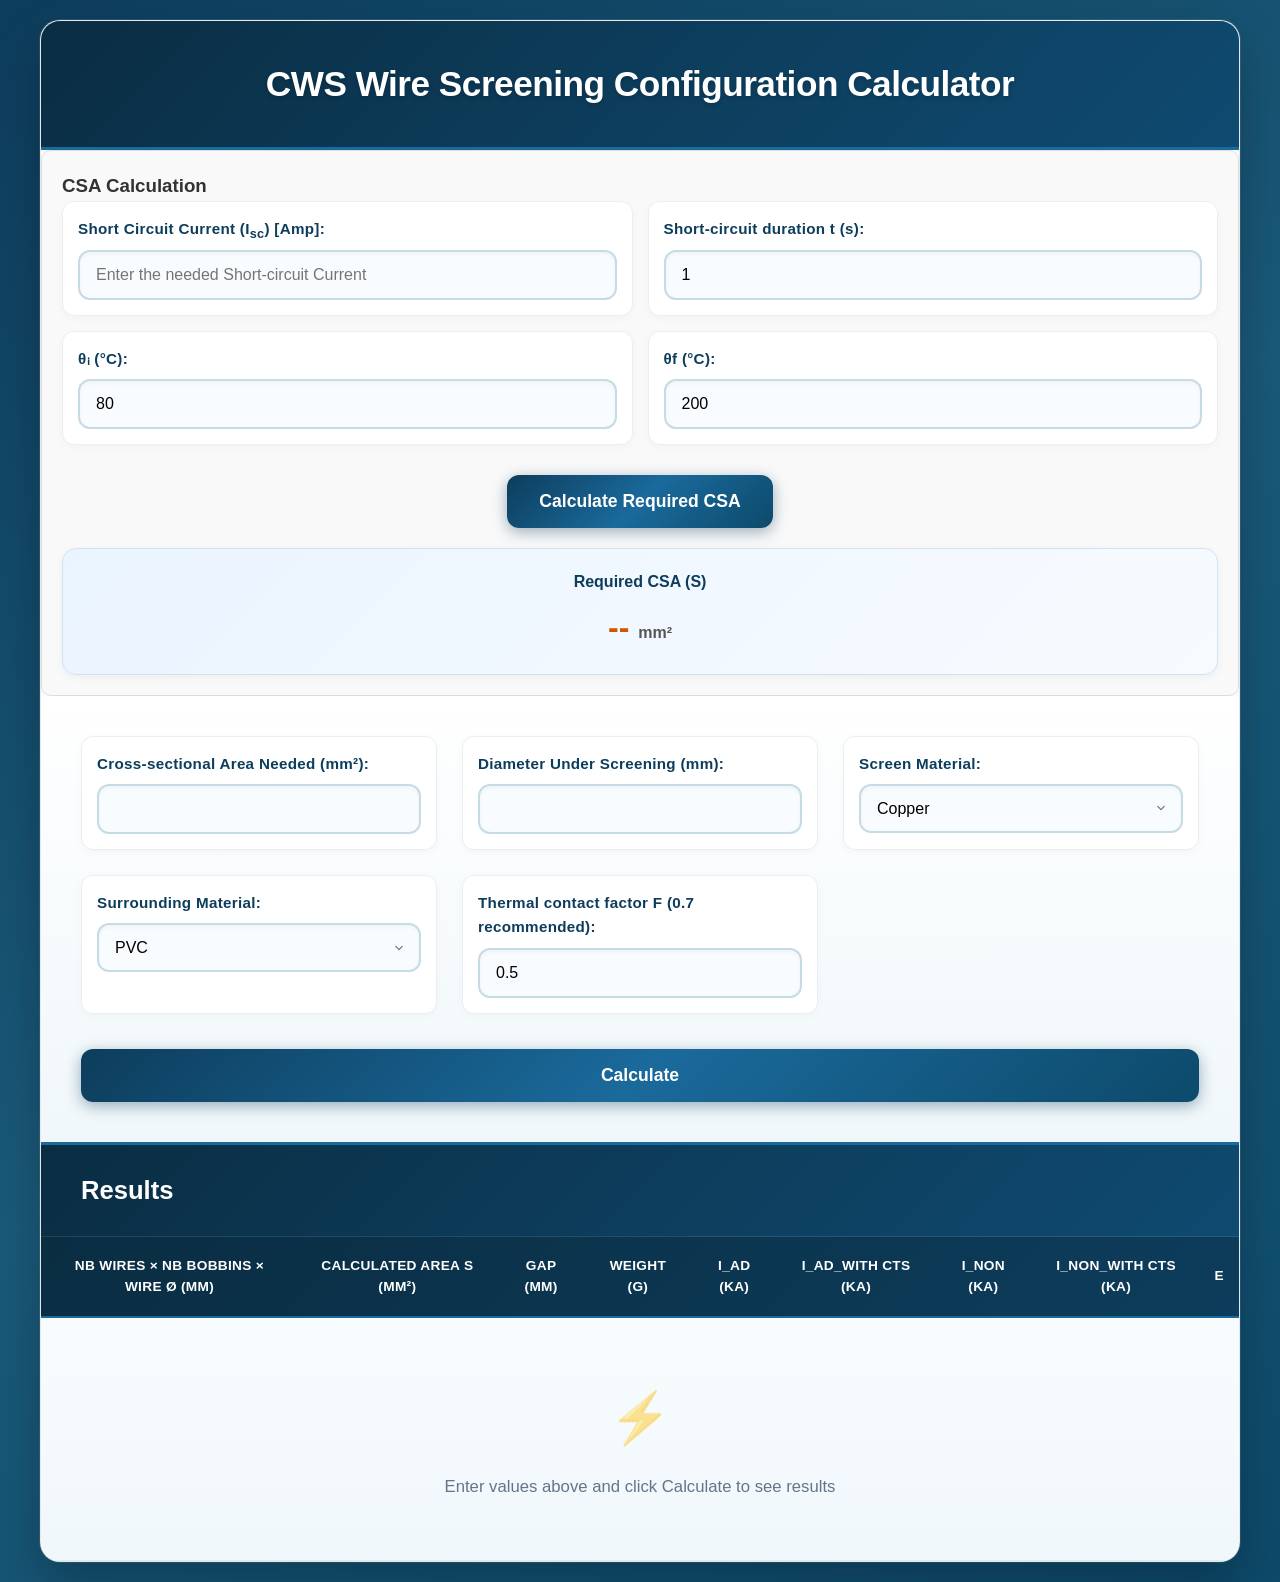
==== index.html @ 0015126b "index.html" ====
<!DOCTYPE html>
<html lang="en">
<head>
    <meta charset="UTF-8">
    <meta name="viewport" content="width=device-width, initial-scale=1.0">
    <title>CW screening</title>
    <link rel="icon" type="image/x-icon" href="B.ico">
    <style>
        * {
            margin: 0;
            padding: 0;
            box-sizing: border-box;
        }

        body {
            font-family: 'Segoe UI', Tahoma, Geneva, Verdana, sans-serif;
            background: linear-gradient(145deg, #0d3d5c 0%, #1a5a7a 50%, #0d4a6b 100%);
            min-height: 100vh;
            padding: 20px;
            color: #333;
            line-height: 1.6;
        }

        .container {
            max-width: 1200px;
            margin: 0 auto;
            background: rgba(255, 255, 255, 0.98);
            backdrop-filter: blur(10px);
            border-radius: 20px;
            box-shadow: 0 25px 50px rgba(0, 0, 0, 0.25), 0 0 0 1px rgba(255,255,255,0.1);
            overflow: hidden;
            animation: slideInUp 0.6s ease-out;
            border: 1px solid rgba(13, 61, 92, 0.1);
        }

        @keyframes slideInUp {
            from {
                opacity: 0;
                transform: translateY(30px);
            }
            to {
                opacity: 1;
                transform: translateY(0);
            }
        }

        h1 {
            background: linear-gradient(135deg, #0a2d42 0%, #0d3d5c 50%, #0f4a70 100%);
            color: white;
            text-align: center;
            padding: 35px 20px;
            font-size: 2.2em;
            font-weight: 600;
            letter-spacing: -0.5px;
            text-shadow: 0 2px 4px rgba(0, 0, 0, 0.2);
            border-bottom: 3px solid #1a6a9c;
        }

        form {
            padding: 40px;
            display: grid;
            grid-template-columns: repeat(auto-fit, minmax(300px, 1fr));
            gap: 25px;
            background: linear-gradient(180deg, #ffffff 0%, #f0f7fa 100%);
        }

        .input-group {
            display: flex;
            flex-direction: column;
            background: white;
            padding: 15px;
            border-radius: 12px;
            border: 1px solid #e8f0f5;
            transition: all 0.3s ease;
            box-shadow: 0 2px 8px rgba(0,0,0,0.03);
        }

        .input-group:hover {
            border-color: #1a6a9c;
            box-shadow: 0 4px 12px rgba(13, 61, 92, 0.1);
        }

        label {
            font-weight: 600;
            margin-bottom: 8px;
            color: #0d3d5c;
            font-size: 0.95em;
            letter-spacing: 0.3px;
            position: relative;
        }

        label::after {
            content: '';
            position: absolute;
            bottom: -2px;
            left: 0;
            width: 0;
            height: 2px;
            background: linear-gradient(90deg, #0d3d5c, #1a6a9c);
            transition: width 0.3s ease;
        }

        .input-group:focus-within label::after {
            width: 100%;
        }

        input[type="number"], select {
            padding: 14px 16px;
            border: 2px solid #c5dbe6;
            border-radius: 12px;
            font-size: 16px;
            transition: all 0.3s ease;
            background: #f8fcff;
            font-family: inherit;
            box-shadow: inset 0 2px 4px rgba(0,0,0,0.04);
        }

        input[type="number"]:focus, select:focus {
            outline: none;
            border-color: #0d3d5c;
            box-shadow: 0 0 0 3px rgba(13, 61, 92, 0.15);
            background: white;
            transform: translateY(-1px);
        }

        input[type="number"]:hover, select:hover {
            border-color: #1a6a9c;
            background: white;
        }

        select {
            cursor: pointer;
            appearance: none;
            background-image: url("data:image/svg+xml,%3csvg xmlns='http://www.w3.org/2000/svg' fill='none' viewBox='0 0 20 20'%3e%3cpath stroke='%236b7280' stroke-linecap='round' stroke-linejoin='round' stroke-width='1.5' d='M6 8l4 4 4-4'/%3e%3c/svg%3e");
            background-position: right 12px center;
            background-repeat: no-repeat;
            background-size: 16px;
            padding-right: 40px;
        }

        button {
            grid-column: 1 / -1;
            background: linear-gradient(135deg, #0d3d5c, #1a6a9c, #0d4a6b);
            color: white;
            border: none;
            padding: 16px 32px;
            border-radius: 12px;
            font-size: 1.1em;
            font-weight: 600;
            cursor: pointer;
            transition: all 0.3s ease;
            box-shadow: 0 4px 15px rgba(13, 61, 92, 0.4);
            margin-top: 10px;
            position: relative;
            overflow: hidden;
        }

        button::before {
            content: '';
            position: absolute;
            top: 0;
            left: -100%;
            width: 100%;
            height: 100%;
            background: linear-gradient(90deg, transparent, rgba(255,255,255,0.2), transparent);
            transition: 0.5s;
        }

        button:hover::before {
            left: 100%;
        }

        button:hover {
            transform: translateY(-2px) scale(1.02);
            box-shadow: 0 8px 25px rgba(13, 61, 92, 0.5);
        }

        button:active {
            transform: translateY(0) scale(1);
        }

        h2 {
            background: linear-gradient(135deg, #0a2d42, #0d3d5c, #0f4a70);
            color: white;
            padding: 25px 40px;
            font-size: 1.6em;
            font-weight: 600;
            border-top: 3px solid #1a6a9c;
            border-bottom: 1px solid rgba(255,255,255,0.1);
        }

        table {
            width: 100%;
            border-collapse: collapse;
            background: white;
            font-size: 0.95em;
        }

        thead {
            background: linear-gradient(135deg, #0a2d42 0%, #0d3d5c 100%);
        }

        th {
            padding: 18px 15px;
            text-align: left;
            font-weight: 600;
            color: white;
            border-bottom: 2px solid #1a6a9c;
            font-size: 0.9em;
            letter-spacing: 0.3px;
            text-transform: uppercase;
        }

        td {
            padding: 15px;
            border-bottom: 1px solid #e2e8f0;
            transition: all 0.2s ease;
            font-weight: 500;
            color: #2d3748;
            text-align: center;
        }

        th {
            padding: 18px 15px;
            text-align: center;
            font-weight: 600;
            color: white;
            border-bottom: 2px solid #1a6a9c;
            font-size: 0.9em;
            letter-spacing: 0.3px;
            text-transform: uppercase;
        }

        tbody tr:hover {
            background: linear-gradient(135deg, #e8f4f8 0%, #d1e8f0 100%);
            transform: scale(1.01);
            box-shadow: 0 2px 8px rgba(13, 61, 92, 0.15);
        }

        tbody tr:nth-child(even) {
            background: #f8fafc;
        }

        tbody tr:nth-child(even):hover {
            background: linear-gradient(135deg, #e8f4f8 0%, #d1e8f0 100%);
        }

        /* Responsive design */
        @media (max-width: 768px) {
            body {
                padding: 10px;
            }

            .container {
                border-radius: 15px;
            }

            h1 {
                font-size: 1.8em;
                padding: 25px 15px;
            }

            form {
                padding: 25px;
                grid-template-columns: 1fr;
                gap: 20px;
            }

            h2 {
                padding: 20px 25px;
                font-size: 1.4em;
            }

            table {
                font-size: 0.85em;
            }

            th, td {
                padding: 12px 10px;
            }

            /* Make table horizontally scrollable on mobile */
            .table-container {
                overflow-x: auto;
                margin: 0 -20px;
            }

            table {
                min-width: 700px;
            }
        }

        /* Loading animation */
        .loading {
            display: inline-block;
            width: 20px;
            height: 20px;
            border: 3px solid #f3f3f3;
            border-top: 3px solid #0d3d5c;
            border-radius: 50%;
            animation: spin 1s linear infinite;
            margin-right: 10px;
        }

        @keyframes spin {
            0% { transform: rotate(0deg); }
            100% { transform: rotate(360deg); }
        }

        /* Enhanced focus styles for accessibility */
        input:focus-visible, select:focus-visible, button:focus-visible {
            outline: 2px solid #0d3d5c;
            outline-offset: 2px;
        }

        /* Custom scrollbar */
        ::-webkit-scrollbar {
            width: 8px;
            height: 8px;
        }

        ::-webkit-scrollbar-track {
            background: #e8f4f8;
            border-radius: 10px;
        }

        ::-webkit-scrollbar-thumb {
            background: linear-gradient(135deg, #0d3d5c, #1a6a9c);
            border-radius: 10px;
        }

        ::-webkit-scrollbar-thumb:hover {
            background: linear-gradient(135deg, #0a2d42, #0f4a70);
        }

        .empty-state {
            text-align: center;
            padding: 60px 20px;
            color: #64748b;
            font-size: 1.1em;
            background: linear-gradient(180deg, #f8fcff 0%, #f0f7fa 100%);
        }

        .empty-state-icon {
            font-size: 3em;
            margin-bottom: 15px;
            opacity: 0.5;
        }

        .csa-result-box{
    margin-top:20px;
    padding:20px;
    border-radius:14px;
    background:linear-gradient(135deg,#eaf4ff,#f7fbff);
    border:1px solid #cfe3f5;
    text-align:center;
    box-shadow:0 2px 8px rgba(0,0,0,0.05);
}

.csa-title{
    font-size:1rem;
    font-weight:600;
    color:#0d3d5c;
    margin-bottom:8px;
}

.csa-value{
    font-size:2rem;
    font-weight:700;
    color:#d35400;
}

.csa-value small{
    font-size:1rem;
    color:#555;
}
    </style>
</head>
<body>
    <div class="container">
        <h1>CWS Wire Screening Configuration Calculator</h1>

<!-- قسم مدخلات حساب مساحة المقطع للنحاس -->
<div class="adiabatic-section" style="background-color: #f9f9f9; padding: 20px; border-radius: 10px; border: 1px solid #ddd; ">
    <h3 style="margin-top: 0; color: #333;">CSA Calculation</h3>
    
    <div style="display: grid; grid-template-columns: 1fr 1fr; gap: 15px;">
        

        <!-- المدخلات الأساسية -->
        <div class="input-group">
            <label for="Iad" style="display: block; margin-bottom: 5px;">Short Circuit Current  (I<sub>sc</sub>) [Amp]:</label>
            <input type="number" id="Isc" placeholder="Enter the needed Short-circuit Current ">
        </div>

        <div class="input-group">
            <label for="t">Short-circuit duration t (s):</label>
            <input type="number" id="t" value="1" step="0.01">
        </div>

        <div class="input-group">
            <label for="thetaI">θᵢ (°C):</label>
            <input type="number" id="thetaI" value="80" step="0.1">
        </div>

        <div class="input-group">
            <label for="thetaF">θf (°C):</label>
            <input type="number" id="thetaF" value="200" step="0.1">
        </div>


        <!-- قيم ثابتة للنحاس (مخفية لضمان عمل الـ JS) -->
        <input type="hidden" id="K" value="226">
        <input type="hidden" id="beta" value="234.5">

    </div>


    <!-- Calculate Button -->
    <div style="margin-top:20px; text-align:center;">

        <button type="button"
                id="calculateCSAButton"
                onclick="calculateRequiredArea()">

            Calculate Required CSA

        </button>

    </div>



    <div class="csa-result-box">

        <div class="csa-title">
            Required CSA (S)
        </div>

        <div class="csa-value">
            <span id="S_result">--</span>
            <small>mm²</small>
        </div>

    </div>

</div>


        <form id="wireForm">


            <div class="input-group">
                <label for="neededArea">Cross-sectional Area Needed (mm²):</label>
                <input type="number" id="neededArea" step="0.01" required>
            </div>

            <div class="input-group">
                <label for="underDiameter">Diameter Under Screening (mm):</label>
                <input type="number" id="underDiameter" step="0.01" required>
            </div>

            <div class="input-group">
                <label for="material">Screen Material:</label>
                <select id="material">
                    <option value="Cu" selected>Copper</option>
                    <option value="Al">Aluminium</option>
                    <option value="Pb">Lead Alloy</option>
                    <option value="Steel">Steel</option>
                </select>
            </div>

            <div class="input-group">
                <label for="surrounding">Surrounding Material:</label>
                <select id="surrounding">
                    <option value="PVC" selected>PVC</option>
                    <option value="PE">PE</option>
                    <option value="LS0H">LS0H</option>
                    <option value="SC">Semi-conductive</option>
                </select>
            </div>



            <div class="input-group">
                <label for="F">Thermal contact factor F (0.7 recommended):</label>
                <input type="number" id="F" value="0.5" step="0.01">
            </div>

            <button type="submit">Calculate</button>
        </form>
    
        <h2>Results</h2>

        <div class="table-container">
            <table id="resultsTable">
                <thead>
                    <tr>
                        <th>Nb Wires × Nb Bobbins × Wire Ø (mm)</th>
                        <th>Calculated Area S (mm²)</th>
                        <th>Gap (mm)</th>
                        <th>Weight (g)</th>
                        <th>I_AD (KA)</th>
                        <th>I_AD_with CTS (KA)</th>
                        <th>I_NON (KA)</th>
                        <th>I_NON_with CTS (KA)</th>
                        <th>ε</th>
                    </tr>
                </thead>
                <tbody id="resultsBody">
                    <tr>
                        <td colspan="9" class="empty-state">
                            <div class="empty-state-icon">⚡</div>
                            Enter values above and click Calculate to see results
                        </td>
                    </tr>
                </tbody>
            </table>
        </div>
    </div>
    <script>
document.getElementById("wireForm").addEventListener("submit", function(event) {
    event.preventDefault();

    const neededArea = parseFloat(document.getElementById("neededArea").value);
    const underDiameter = parseFloat(document.getElementById("underDiameter").value);

    const material = document.getElementById("material").value;     // screen
    const surrounding = document.getElementById("surrounding").value;
    const thetaI = parseFloat(document.getElementById("thetaI").value);
    const thetaF = parseFloat(document.getElementById("thetaF").value);
    const t = parseFloat(document.getElementById("t").value);
    const F = parseFloat(document.getElementById("F").value);

    if (
        [neededArea, underDiameter, thetaI, thetaF, t, F].some(
        (v) => isNaN(v) || v <= 0
        )
    ) {
        alert("Please enter valid numeric values.");
        return;
    }

    // ---- constants (from your spec) ----
    const conductorData = {
    Cu: { K: 226, beta: 234.5, sigmaC: 3.45 },
    Al: { K: 148, beta: 228.0, sigmaC: 2.50 },
    Pb: { K: 41,  beta: 230.0, sigmaC: 1.45 },     // lead alloy
    Steel: { K: 78, beta: 202.0, sigmaC: 3.80 }
    };

    const surroundData = {
    PVC: { sigma: 1.7, rho: 5.0 },
    PE:  { sigma: 2.4, rho: 3.5 },
    LS0H:{ sigma: 1.7, rho: 5.0 },
    SC:  { sigma: 2.4, rho: 2.5 }
    };

    // empirical constants for ε per IEC 60949 (clause 5)
    const C1 = 2464;              // mm/m
    const C2 = 1.22;              // K·m·mm²/J

    // helper: format numbers
const fx = (n, d=2) => Number(n).toLocaleString(undefined, {maximumFractionDigits:d});

    const { K, beta, sigmaC } = conductorData[material];
    const { sigma, rho } = surroundData[surrounding];


    const resultsTable = document.querySelector("#resultsTable tbody");
    resultsTable.innerHTML = "";

    const standardDiameters = [0.5, 0.54, 0.55, 0.58, 0.6, 0.61, 0.615, 0.62, 0.66, 0.664, 
                               0.67, 0.672, 0.735, 0.76, 0.77, 0.82, 0.85, 0.9, 0.91, 0.92, 
                               0.93, 0.98, 1, 1.01, 1.03, 1.037, 1.05, 1.06, 1.09, 1.17, 1.19,1.2,1.31,1.35,1.36,1.365,1.37,1.385,1.4,
                              1.47,1.5,1.52,1.53,1.57,1.6,1.62,1.63,1.68,1.7,1.74,1.78,1.8,1.82,1.83,1.9,1.921,1.96,2,2.01,2.05,
                              2.1,2.12,2.19,2.2,2.22,2.24,2.32,2.33,2.46,2.48,2.5,2.52,2.58,2.59,2.6,2.82,2.85,2.9,2.91,2.915,
                              2.96,3.33,3.57,3.76,3.84,4.2];

    const lnTerm = Math.log((thetaF + beta) / (thetaI + beta));   // dimensionless
    const A = (C1/(sigmaC*Math.pow(10,6))) * Math.sqrt((((sigma+2.4)/2)*Math.pow(10,6))/((rho+2.5)/2));//always semi con below screen (2.4 and 2.5 values)
    const B =(C2/(sigmaC*Math.pow(10,6))) * (((sigma+2.4)/2)*Math.pow(10,6))/((rho+2.5)/2);//always semi con below screen (2.4 and 2.5 values)


    standardDiameters.forEach(diameter => {
    const wireArea = Math.PI / 4 * diameter * diameter;
    const tempNbWires = Math.ceil(neededArea / wireArea);

        let nbBobbins;
        if (diameter < 1.2) {
            nbBobbins = 4;
        } else {
            nbBobbins = tempNbWires % 2 === 0 ? 2 : 1;
        }

        const nbElements = Math.ceil(tempNbWires / nbBobbins);
        const totalNbWires = nbElements * nbBobbins;
        const areaCalculated = wireArea * totalNbWires;     // S (mm²)        
        const gapCalculated = (Math.PI * (underDiameter + diameter) / totalNbWires) - (1.03 * diameter);
        const weight = areaCalculated * 8.89;

        if (gapCalculated > 0.1 && gapCalculated < 4) {
            if ((totalNbWires < 126 && diameter < 1.35) || (totalNbWires < 84 && diameter > 1.35)) {
                if ((areaCalculated / neededArea) < 1.1) {


                    // I_AD^2 * t = K^2 * S^2 * lnTerm
                    const Iad =(K * areaCalculated * Math.sqrt(lnTerm / t)/1000);
                    const Iad_without =(K * (areaCalculated+1.5) * Math.sqrt(lnTerm / t)/1000);
                    // ε = sqrt( 1 + F*A*sqrt(t/S) + F^2*B*(t/S) )
                    const eps = Math.sqrt(1 + (F * A * Math.sqrt(t / wireArea)) + ((F * F) * B * (t / wireArea))
                    );
                    const Inon = eps * Iad;
                    const Inon_without = eps * Iad_without;



                    const row = resultsTable.insertRow();
                    row.innerHTML = `
                    <td>${nbElements} × ${nbBobbins} × ${diameter.toFixed(3)}</td>
                    <td>${fx(areaCalculated, 3)}</td>
                    <td>${fx(gapCalculated, 3)}</td>
                    <td>${fx(weight, 3)}</td>
                    <td>${fx(Iad,3)}</td>
                    <td>${fx(Iad_without,3)}</td>
                    <td>${fx(Inon, 3)}</td>
                    <td>${fx(Inon_without, 3)}</td>
                    <td>${fx(eps, 3)}</td>
                                     `;
                }
            }
        }
    });
});

// =======================================
// CSA Calculation
// =======================================

function calculateRequiredArea() {

    const Isc = parseFloat(
        document.getElementById("Isc").value
    );

    const t = parseFloat(
        document.getElementById("t").value
    );

    const thetaI = parseFloat(
        document.getElementById("thetaI").value
    );

    const thetaF = parseFloat(
        document.getElementById("thetaF").value
    );

    const K = parseFloat(
        document.getElementById("K").value
    );

    const beta = parseFloat(
        document.getElementById("beta").value
    );

    // Validation
    if (
        isNaN(Isc) ||
        isNaN(t) ||
        isNaN(thetaI) ||
        isNaN(thetaF) ||
        Isc <= 0 ||
        t <= 0
    ) {

        alert("Please enter valid values.");

        return;
    }

    // ln term
    const lnTerm = Math.log(
        (thetaF + beta) /
        (thetaI + beta)
    );

    // CSA calculation
    const S = Math.sqrt(
        (Math.pow(Isc, 2) * t) /
        (Math.pow(K, 2) * lnTerm)
    );

    // Show result
    document.getElementById("S_result").innerHTML =
        S.toFixed(2);

    // Assign value to main calculator input
    document.getElementById("neededArea").value =
        S.toFixed(2);
}


    </script>
</body>
</html>
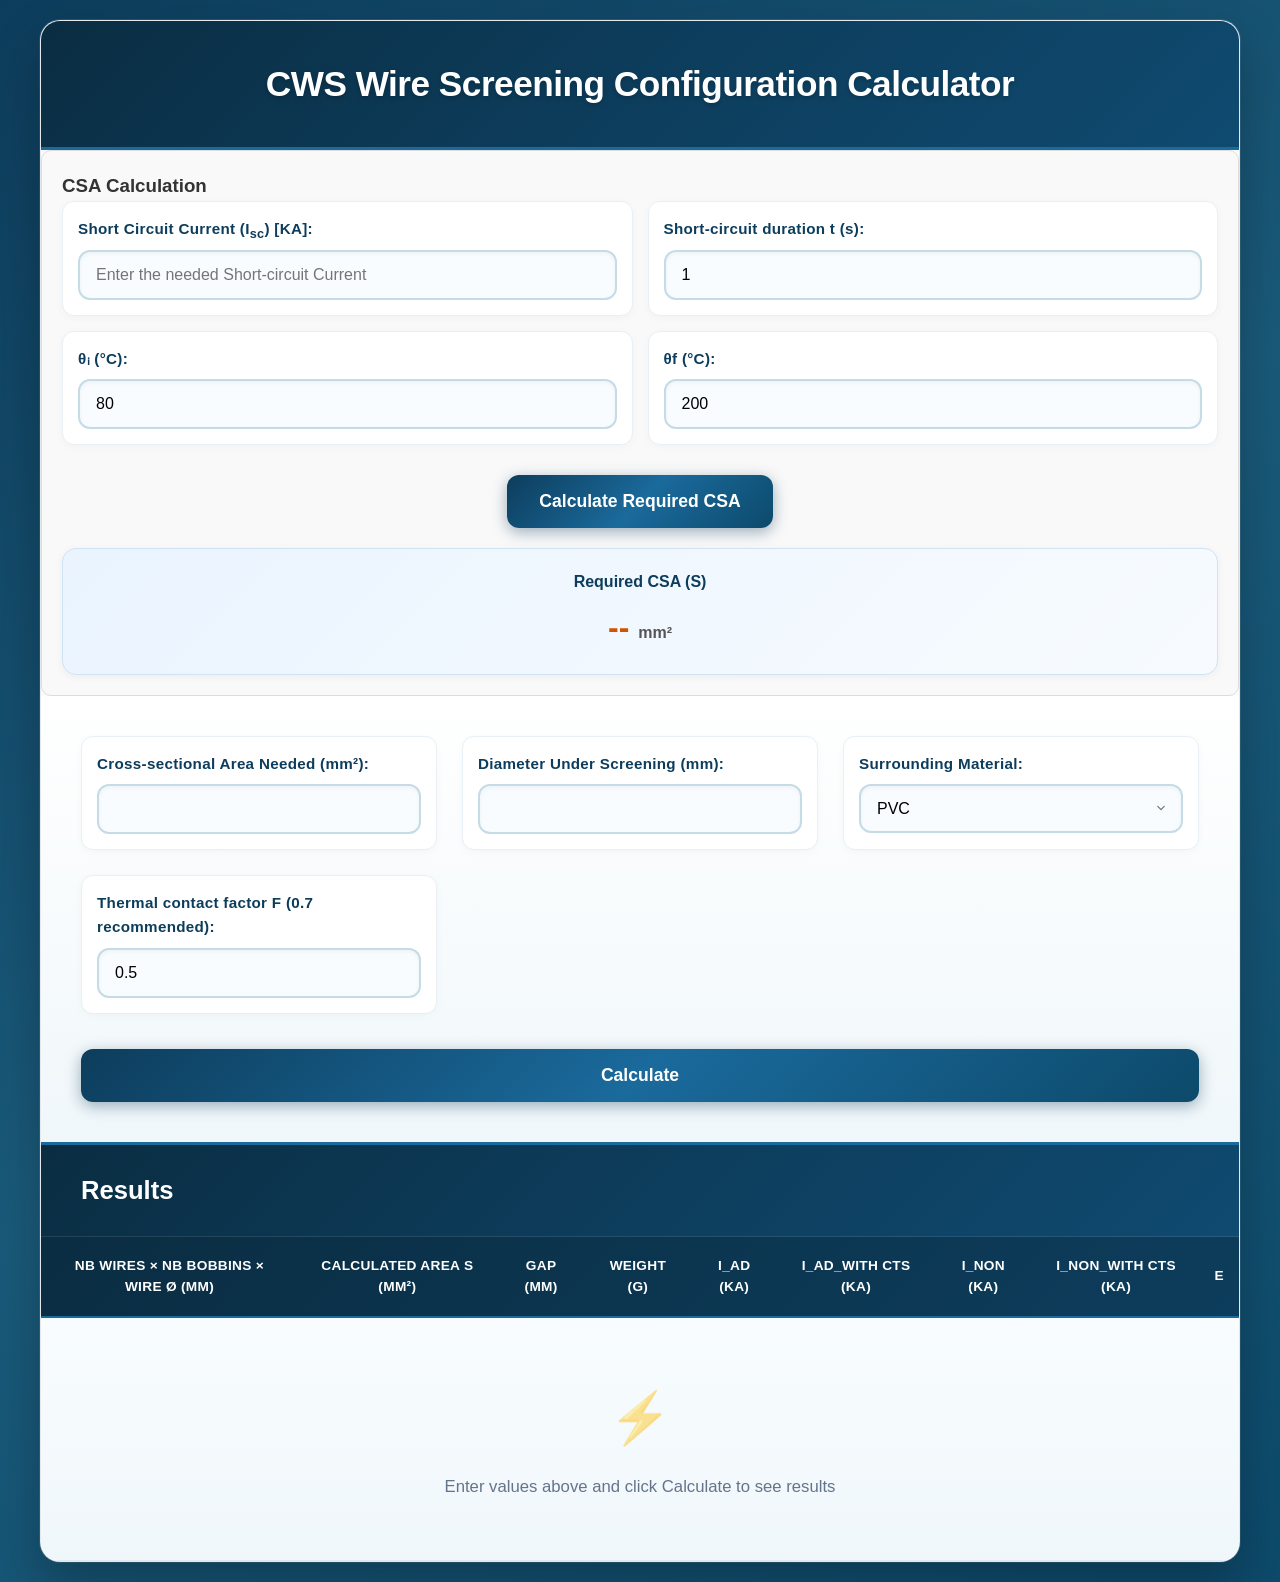
==== commit b5ce6c30: "index.html" ====
--- a/index.html
+++ b/index.html
@@ -389,7 +389,7 @@
 
         <!-- المدخلات الأساسية -->
         <div class="input-group">
-            <label for="Iad" style="display: block; margin-bottom: 5px;">Short Circuit Current  (I<sub>sc</sub>) [Amp]:</label>
+            <label for="Iad" style="display: block; margin-bottom: 5px;">Short Circuit Current  (I<sub>sc</sub>) [KA]:</label>
             <input type="number" id="Isc" placeholder="Enter the needed Short-circuit Current ">
         </div>
 
@@ -460,7 +460,7 @@
                 <input type="number" id="underDiameter" step="0.01" required>
             </div>
 
-            <div class="input-group">
+            <div class="input-group" style="display: none;">
                 <label for="material">Screen Material:</label>
                 <select id="material">
                     <option value="Cu" selected>Copper</option>
@@ -639,7 +639,7 @@
 
 function calculateRequiredArea() {
 
-    const Isc = parseFloat(
+    const Isc = 1000*parseFloat(
         document.getElementById("Isc").value
     );
 
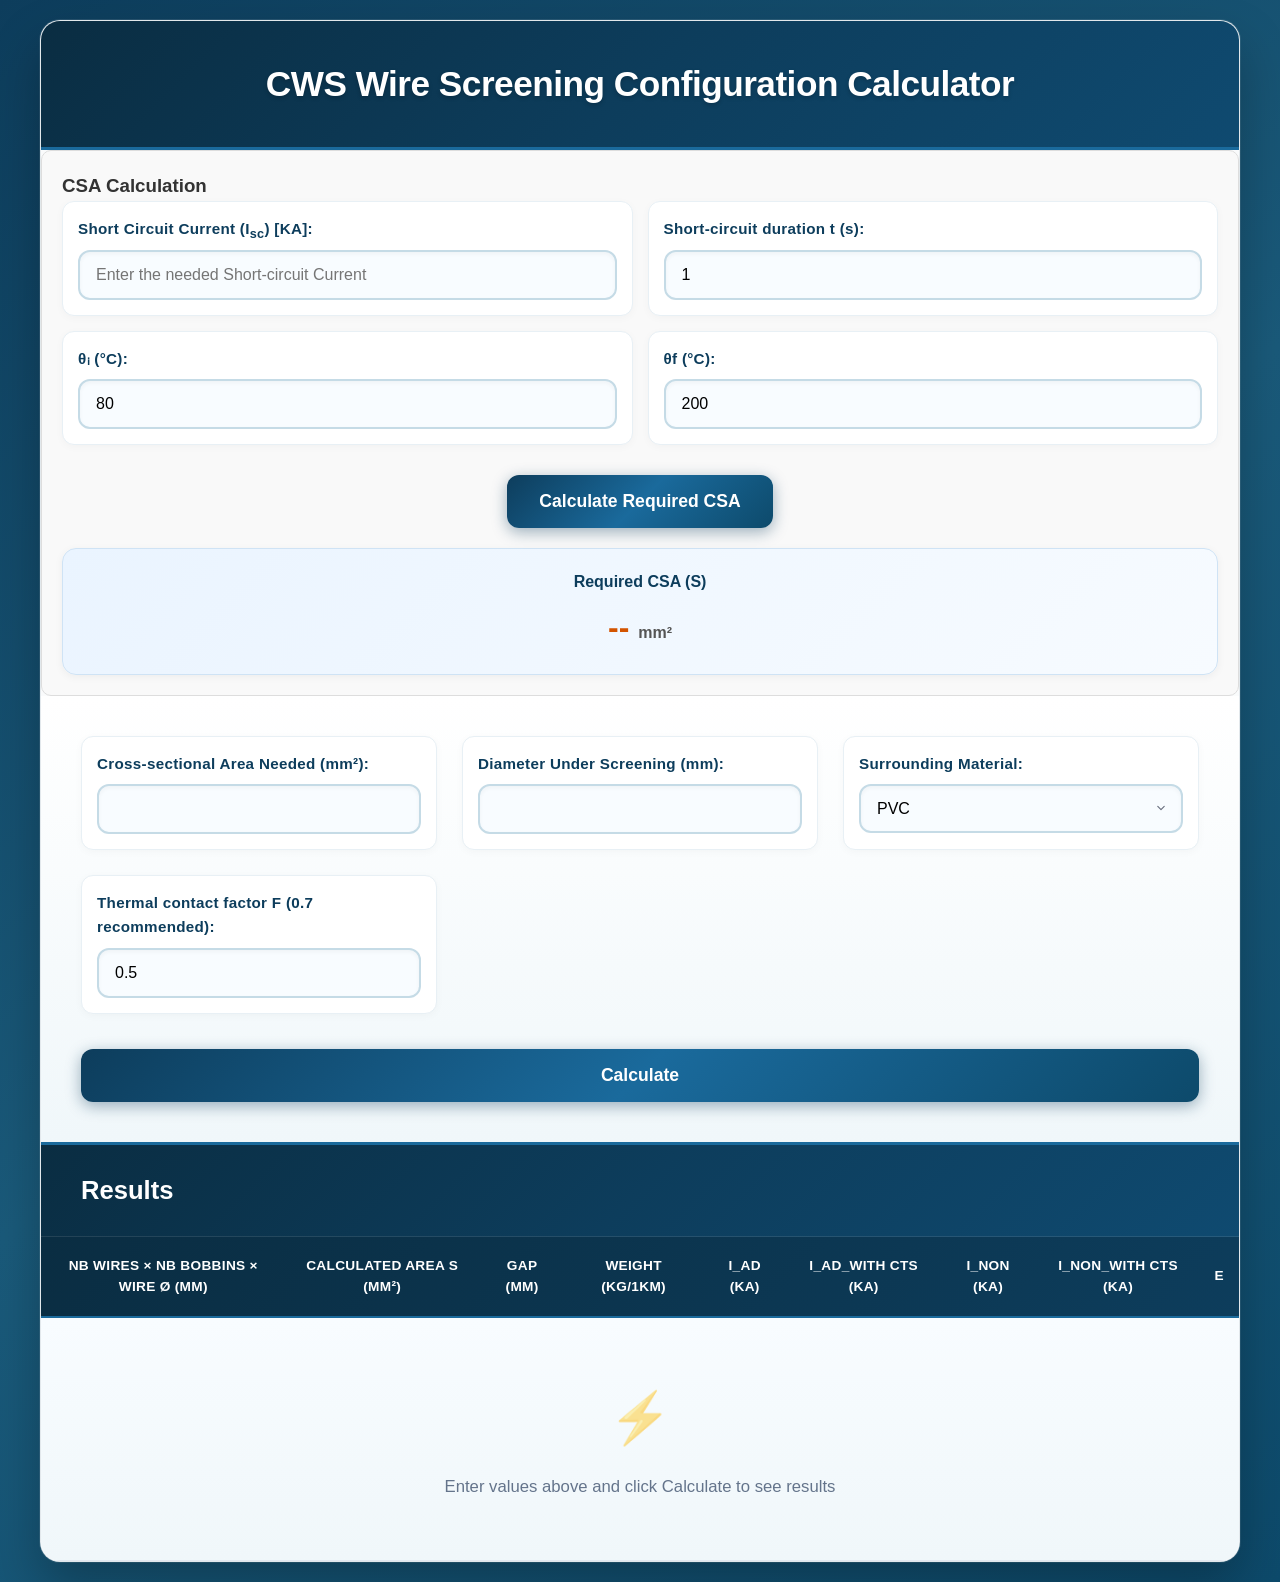
==== commit 78ceb8ab: "index.html" ====
--- a/index.html
+++ b/index.html
@@ -499,7 +499,7 @@
                         <th>Nb Wires × Nb Bobbins × Wire Ø (mm)</th>
                         <th>Calculated Area S (mm²)</th>
                         <th>Gap (mm)</th>
-                        <th>Weight (g)</th>
+                        <th>Weight (Kg/1KM)</th>
                         <th>I_AD (KA)</th>
                         <th>I_AD_with CTS (KA)</th>
                         <th>I_NON (KA)</th>
@@ -597,7 +597,7 @@
         const totalNbWires = nbElements * nbBobbins;
         const areaCalculated = wireArea * totalNbWires;     // S (mm²)        
         const gapCalculated = (Math.PI * (underDiameter + diameter) / totalNbWires) - (1.03 * diameter);
-        const weight = areaCalculated * 8.89;
+        const weight = areaCalculated * 8.89* 1.016;
 
         if (gapCalculated > 0.1 && gapCalculated < 4) {
             if ((totalNbWires < 126 && diameter < 1.35) || (totalNbWires < 84 && diameter > 1.35)) {
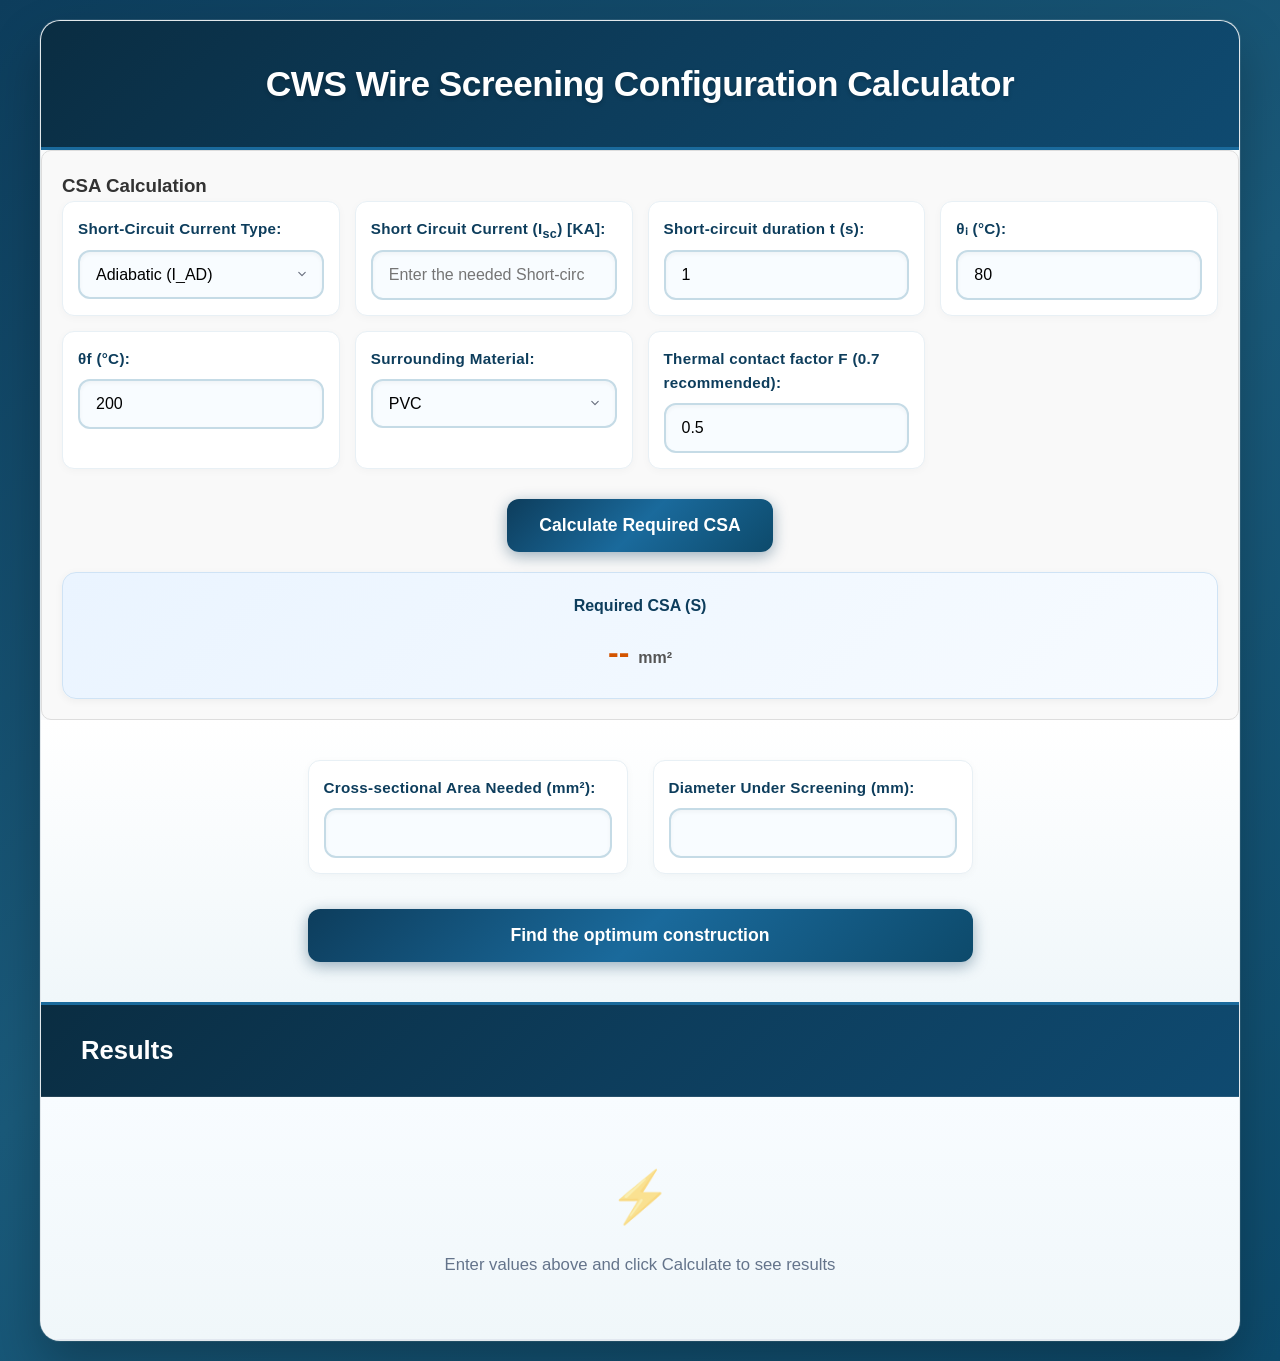
==== commit 95bb1dbf: "index.html" ====
--- a/index.html
+++ b/index.html
@@ -56,13 +56,14 @@
             border-bottom: 3px solid #1a6a9c;
         }
 
-        form {
-            padding: 40px;
-            display: grid;
-            grid-template-columns: repeat(auto-fit, minmax(300px, 1fr));
-            gap: 25px;
-            background: linear-gradient(180deg, #ffffff 0%, #f0f7fa 100%);
-        }
+            form {
+                padding: 40px;
+                display: grid;
+                grid-template-columns: repeat(2, 320px);
+                justify-content: center;
+                gap: 25px;
+                background: linear-gradient(180deg, #ffffff 0%, #f0f7fa 100%);
+            }
 
         .input-group {
             display: flex;
@@ -374,6 +375,19 @@
     font-size:1rem;
     color:#555;
 }
+
+.row-4-bobbins {
+    background-color: #e3f2fd !important;
+}
+
+.row-2-bobbins {
+    background-color: #e8f5e9 !important;
+}
+
+.row-1-bobbin {
+    background-color: #fff3e0 !important;
+}
+
     </style>
 </head>
 <body>
@@ -384,10 +398,31 @@
 <div class="adiabatic-section" style="background-color: #f9f9f9; padding: 20px; border-radius: 10px; border: 1px solid #ddd; ">
     <h3 style="margin-top: 0; color: #333;">CSA Calculation</h3>
     
-    <div style="display: grid; grid-template-columns: 1fr 1fr; gap: 15px;">
+        <div style="display: grid; grid-template-columns: repeat(4, 1fr); gap: 15px;">
         
 
         <!-- المدخلات الأساسية -->
+        <div class="input-group">
+
+            <label for="scType">
+                Short-Circuit Current Type:
+            </label>
+
+            <select id="scType">
+
+                <option value="adiabatic" selected>
+                    Adiabatic (I_AD)
+                </option>
+
+                <option value="nonadiabatic">
+                    Non-Adiabatic (I_NON)
+                </option>
+
+            </select>
+            <small id="scInfo"></small>
+
+        </div>
+
         <div class="input-group">
             <label for="Iad" style="display: block; margin-bottom: 5px;">Short Circuit Current  (I<sub>sc</sub>) [KA]:</label>
             <input type="number" id="Isc" placeholder="Enter the needed Short-circuit Current ">
@@ -413,54 +448,7 @@
         <input type="hidden" id="K" value="226">
         <input type="hidden" id="beta" value="234.5">
 
-    </div>
-
-
-    <!-- Calculate Button -->
-    <div style="margin-top:20px; text-align:center;">
-
-        <button type="button"
-                id="calculateCSAButton"
-                onclick="calculateRequiredArea()">
-
-            Calculate Required CSA
-
-        </button>
-
-    </div>
-
-
-
-    <div class="csa-result-box">
-
-        <div class="csa-title">
-            Required CSA (S)
-        </div>
-
-        <div class="csa-value">
-            <span id="S_result">--</span>
-            <small>mm²</small>
-        </div>
-
-    </div>
-
-</div>
-
-
-        <form id="wireForm">
-
-
-            <div class="input-group">
-                <label for="neededArea">Cross-sectional Area Needed (mm²):</label>
-                <input type="number" id="neededArea" step="0.01" required>
-            </div>
-
-            <div class="input-group">
-                <label for="underDiameter">Diameter Under Screening (mm):</label>
-                <input type="number" id="underDiameter" step="0.01" required>
-            </div>
-
-            <div class="input-group" style="display: none;">
+                    <div class="input-group" style="display: none;">
                 <label for="material">Screen Material:</label>
                 <select id="material">
                     <option value="Cu" selected>Copper</option>
@@ -487,7 +475,57 @@
                 <input type="number" id="F" value="0.5" step="0.01">
             </div>
 
-            <button type="submit">Calculate</button>
+    </div>
+
+
+    <!-- Calculate Button -->
+    <div style="margin-top:20px; text-align:center;">
+
+        <button type="button"
+                id="calculateCSAButton"
+                onclick="calculateRequiredArea()">
+
+            Calculate Required CSA
+
+        </button>
+
+    </div>
+
+
+
+    <div class="csa-result-box">
+
+        <div class="csa-title">
+            Required CSA (S)
+
+        </div>
+
+        <div class="csa-value">
+            <span id="S_result">--</span>
+            <small>mm²</small>
+        </div>
+
+    </div>
+
+</div>
+
+
+        <form id="wireForm">
+
+
+            <div class="input-group">
+                <label for="neededArea">Cross-sectional Area Needed (mm²):</label>
+                <input type="number" id="neededArea" step="0.01" required>
+            </div>
+
+            <div class="input-group">
+                <label for="underDiameter">Diameter Under Screening (mm):</label>
+                <input type="number" id="underDiameter" step="0.01" required>
+            </div>
+
+
+
+            <button type="submit">Find the optimum construction</button>
         </form>
     
         <h2>Results</h2>
@@ -496,15 +534,7 @@
             <table id="resultsTable">
                 <thead>
                     <tr>
-                        <th>Nb Wires × Nb Bobbins × Wire Ø (mm)</th>
-                        <th>Calculated Area S (mm²)</th>
-                        <th>Gap (mm)</th>
-                        <th>Weight (Kg/1KM)</th>
-                        <th>I_AD (KA)</th>
-                        <th>I_AD_with CTS (KA)</th>
-                        <th>I_NON (KA)</th>
-                        <th>I_NON_with CTS (KA)</th>
-                        <th>ε</th>
+
                     </tr>
                 </thead>
                 <tbody id="resultsBody">
@@ -531,7 +561,7 @@
     const thetaF = parseFloat(document.getElementById("thetaF").value);
     const t = parseFloat(document.getElementById("t").value);
     const F = parseFloat(document.getElementById("F").value);
-
+    const scType = document.getElementById("scType").value;
     if (
         [neededArea, underDiameter, thetaI, thetaF, t, F].some(
         (v) => isNaN(v) || v <= 0
@@ -561,7 +591,7 @@
     const C2 = 1.22;              // K·m·mm²/J
 
     // helper: format numbers
-const fx = (n, d=2) => Number(n).toLocaleString(undefined, {maximumFractionDigits:d});
+    const fx = (n, d=2) => Number(n).toLocaleString(undefined, {maximumFractionDigits:d});
 
     const { K, beta, sigmaC } = conductorData[material];
     const { sigma, rho } = surroundData[surrounding];
@@ -582,22 +612,61 @@
     const B =(C2/(sigmaC*Math.pow(10,6))) * (((sigma+2.4)/2)*Math.pow(10,6))/((rho+2.5)/2);//always semi con below screen (2.4 and 2.5 values)
 
 
+    //*******************************dynamic headers **********************************************************
+    const tableHead = document.querySelector("#resultsTable thead tr");
+    if (scType === "adiabatic") {
+
+        tableHead.innerHTML = `
+            <th>Nb Wires × Nb Bobbins × Wire Ø (mm)</th>
+            <th>Calculated Area S (mm²)</th>
+            <th>Gap (mm)</th>
+            <th>Weight (Kg)</th>
+            <th style="background:#d4edda;font-weight:bold;color:black">I_AD (kA)</th>
+            <th>I_AD + CTS (kA)</th>
+            
+        `;
+
+    } else {
+
+        tableHead.innerHTML = `
+            <th>Nb Wires × Nb Bobbins × Wire Ø (mm)</th>
+            <th>Calculated Area S (mm²)</th>
+            <th>Gap (mm)</th>
+            <th>Weight (Kg)</th>
+            <th style="background:#d4edda;font-weight:bold;color:black">I_NON (kA)</th>
+            <th>I_NON + CTS (kA)</th>
+            <th>ε</th>
+        `;
+    }
+
+    //itration starts here ****************************************************************************************
+
+    let allRows = [];
     standardDiameters.forEach(diameter => {
-    const wireArea = Math.PI / 4 * diameter * diameter;
-    const tempNbWires = Math.ceil(neededArea / wireArea);
-
-        let nbBobbins;
-        if (diameter < 1.2) {
-            nbBobbins = 4;
+        const wireArea = Math.PI / 4 * diameter * diameter;
+        const tempNbWires = Math.ceil(neededArea / wireArea);
+
+        let possibleBobbins = [];
+
+        // ======================================
+        // Bobbin configurations
+        // ======================================
+        // Small diametersallow 4 / 2 / 1 bobbin configurations
+        if (diameter < 1.3) {
+            possibleBobbins = [4, 2, 1];
         } else {
-            nbBobbins = tempNbWires % 2 === 0 ? 2 : 1;
-        }
+            // Large diameters:single bobbin only
+            possibleBobbins = [1];
+        }
+        possibleBobbins.forEach(nbBobbins => {
+
+
 
         const nbElements = Math.ceil(tempNbWires / nbBobbins);
         const totalNbWires = nbElements * nbBobbins;
         const areaCalculated = wireArea * totalNbWires;     // S (mm²)        
         const gapCalculated = (Math.PI * (underDiameter + diameter) / totalNbWires) - (1.03 * diameter);
-        const weight = areaCalculated * 8.89* 1.016;
+        const weight = areaCalculated * 8.89;
 
         if (gapCalculated > 0.1 && gapCalculated < 4) {
             if ((totalNbWires < 126 && diameter < 1.35) || (totalNbWires < 84 && diameter > 1.35)) {
@@ -616,21 +685,50 @@
 
 
                     const row = resultsTable.insertRow();
-                    row.innerHTML = `
-                    <td>${nbElements} × ${nbBobbins} × ${diameter.toFixed(3)}</td>
-                    <td>${fx(areaCalculated, 3)}</td>
-                    <td>${fx(gapCalculated, 3)}</td>
-                    <td>${fx(weight, 3)}</td>
-                    <td>${fx(Iad,3)}</td>
-                    <td>${fx(Iad_without,3)}</td>
-                    <td>${fx(Inon, 3)}</td>
-                    <td>${fx(Inon_without, 3)}</td>
-                    <td>${fx(eps, 3)}</td>
-                                     `;
+
+
+                    if (scType === "adiabatic") {
+
+                        row.innerHTML = `
+                            <td>${nbElements} × ${nbBobbins} × ${diameter.toFixed(3)}</td>
+                            <td>${fx(areaCalculated, 3)}</td>
+                            <td>${fx(gapCalculated, 3)}</td>
+                            <td>${fx(weight, 3)}</td>
+                            <td style="background:#d4edda;font-weight:bold">${fx(Iad,3)}</td>
+                            <td>${fx(Iad_without,3)}</td>
+                           
+                        `;
+
+                    } else {
+
+                        row.innerHTML = `
+                            <td>${nbElements} × ${nbBobbins} × ${diameter.toFixed(3)}</td>
+                            <td>${fx(areaCalculated, 3)}</td>
+                            <td>${fx(gapCalculated, 3)}</td>
+                            <td>${fx(weight, 3)}</td>
+                            <td style="background:#d4edda;font-weight:bold">${fx(Inon, 3)}</td>
+                            <td>${fx(Inon_without, 3)}</td>
+                            <td>${fx(eps, 3)}</td>
+                        `;
+                    }
+                    allRows.push({
+                        row: row,
+                        area: areaCalculated
+                    });
                 }
             }
-        }
+        }});
+
     });
+        allRows.sort((a, b) => a.area - b.area);
+        allRows.slice(0, 5).forEach(item => {
+
+            item.row.style.backgroundColor =
+                "#ffe082";
+
+            item.row.style.fontWeight =
+                "bold";
+        });
 });
 
 // =======================================
@@ -639,9 +737,12 @@
 
 function calculateRequiredArea() {
 
-    const Isc = 1000*parseFloat(
+    const Isc = 1000 * parseFloat(
         document.getElementById("Isc").value
     );
+
+    const scType =
+        document.getElementById("scType").value;
 
     const t = parseFloat(
         document.getElementById("t").value
@@ -678,6 +779,30 @@
         return;
     }
 
+    // Additional validation
+    if (thetaF <= thetaI) {
+
+        alert("θf must be greater than θi");
+
+        return;
+    }
+
+    // ======================================
+    // Effective Current
+    // ======================================
+
+    let effectiveIsc = Isc;
+
+    // If entered current is NON-ADIABATIC
+    // convert to equivalent ADIABATIC current
+
+    if (scType === "nonadiabatic") {
+
+        const assumedEpsilon = 1.1;
+
+        effectiveIsc = Isc / assumedEpsilon;
+    }
+
     // ln term
     const lnTerm = Math.log(
         (thetaF + beta) /
@@ -686,7 +811,7 @@
 
     // CSA calculation
     const S = Math.sqrt(
-        (Math.pow(Isc, 2) * t) /
+        (Math.pow(effectiveIsc, 2) * t) /
         (Math.pow(K, 2) * lnTerm)
     );
 
@@ -699,7 +824,23 @@
         S.toFixed(2);
 }
 
-
+//info to help users know the epsilon assumed is 1.1
+const scInfo =
+document.getElementById("scInfo");
+
+document.getElementById("scType")
+.addEventListener("change", function () {
+
+    if (this.value === "nonadiabatic") {
+
+        scInfo.innerHTML =
+        "Equivalent adiabatic current is calculated using ε = 1.1";
+
+    } else {
+
+        scInfo.innerHTML = "";
+    }
+});
     </script>
 </body>
 </html>
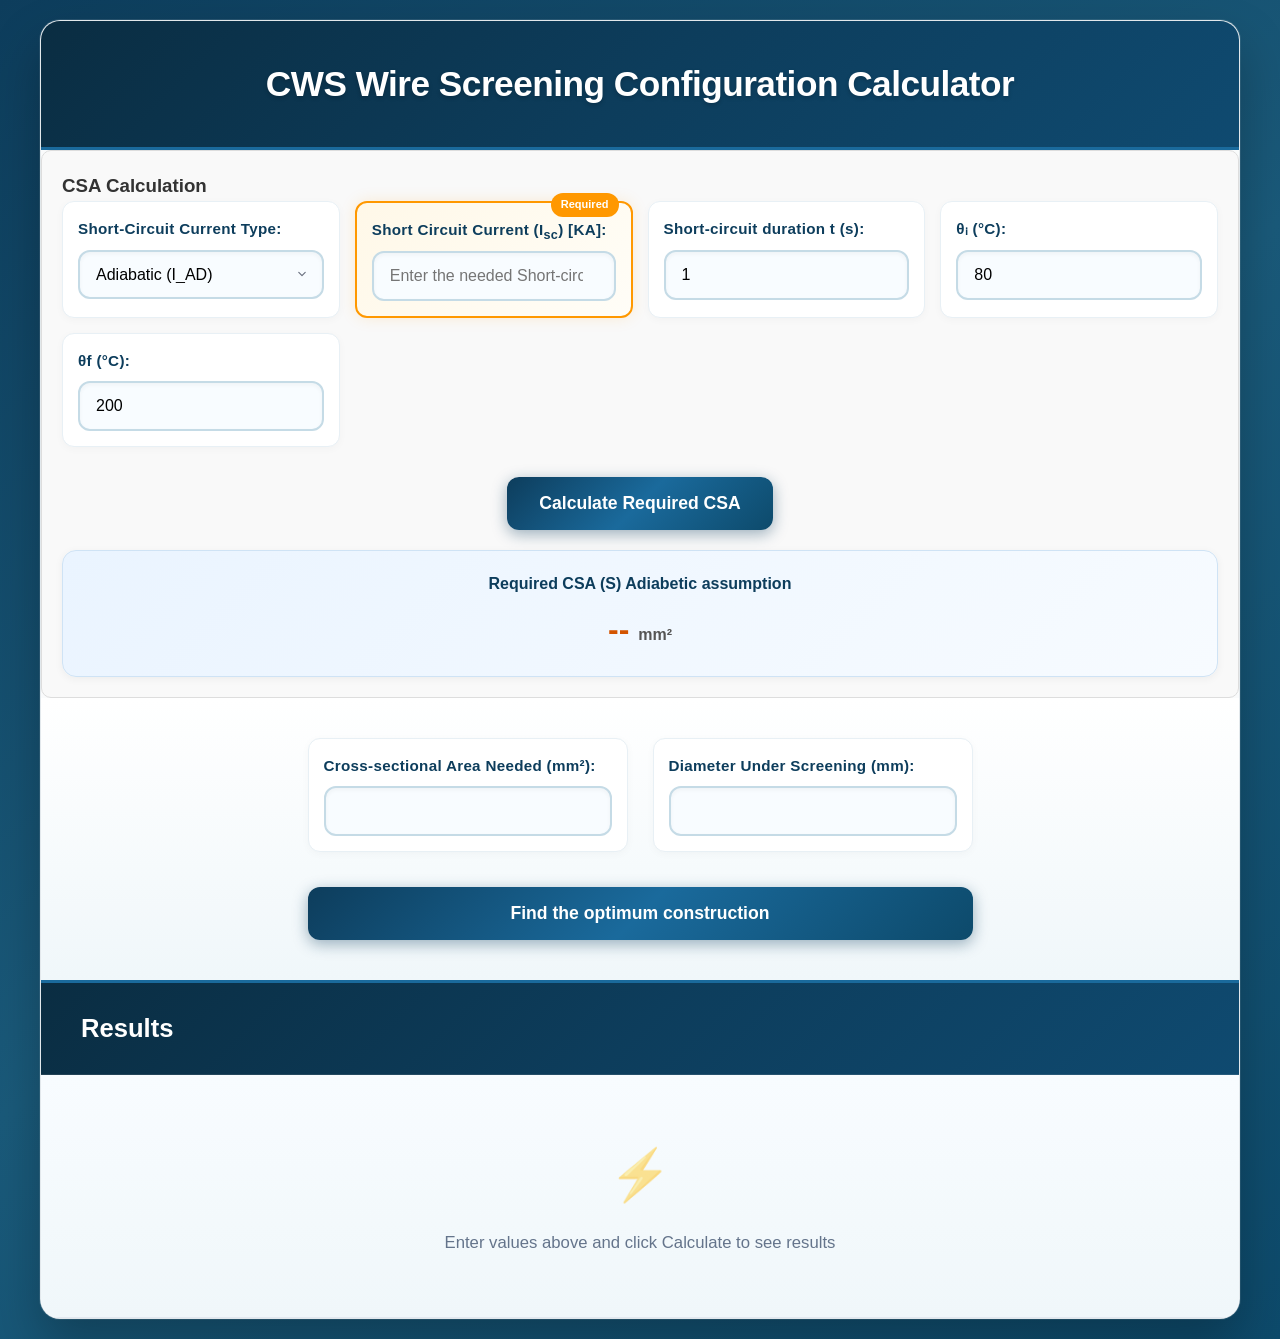
==== commit e1cf04a0: "index.html" ====
--- a/index.html
+++ b/index.html
@@ -1,5 +1,6 @@
 <!DOCTYPE html>
 <html lang="en">
+
 <head>
     <meta charset="UTF-8">
     <meta name="viewport" content="width=device-width, initial-scale=1.0">
@@ -27,7 +28,7 @@
             background: rgba(255, 255, 255, 0.98);
             backdrop-filter: blur(10px);
             border-radius: 20px;
-            box-shadow: 0 25px 50px rgba(0, 0, 0, 0.25), 0 0 0 1px rgba(255,255,255,0.1);
+            box-shadow: 0 25px 50px rgba(0, 0, 0, 0.25), 0 0 0 1px rgba(255, 255, 255, 0.1);
             overflow: hidden;
             animation: slideInUp 0.6s ease-out;
             border: 1px solid rgba(13, 61, 92, 0.1);
@@ -38,6 +39,7 @@
                 opacity: 0;
                 transform: translateY(30px);
             }
+
             to {
                 opacity: 1;
                 transform: translateY(0);
@@ -56,14 +58,14 @@
             border-bottom: 3px solid #1a6a9c;
         }
 
-            form {
-                padding: 40px;
-                display: grid;
-                grid-template-columns: repeat(2, 320px);
-                justify-content: center;
-                gap: 25px;
-                background: linear-gradient(180deg, #ffffff 0%, #f0f7fa 100%);
-            }
+        form {
+            padding: 40px;
+            display: grid;
+            grid-template-columns: repeat(2, 320px);
+            justify-content: center;
+            gap: 25px;
+            background: linear-gradient(180deg, #ffffff 0%, #f0f7fa 100%);
+        }
 
         .input-group {
             display: flex;
@@ -73,7 +75,7 @@
             border-radius: 12px;
             border: 1px solid #e8f0f5;
             transition: all 0.3s ease;
-            box-shadow: 0 2px 8px rgba(0,0,0,0.03);
+            box-shadow: 0 2px 8px rgba(0, 0, 0, 0.03);
         }
 
         .input-group:hover {
@@ -105,7 +107,8 @@
             width: 100%;
         }
 
-        input[type="number"], select {
+        input[type="number"],
+        select {
             padding: 14px 16px;
             border: 2px solid #c5dbe6;
             border-radius: 12px;
@@ -113,10 +116,11 @@
             transition: all 0.3s ease;
             background: #f8fcff;
             font-family: inherit;
-            box-shadow: inset 0 2px 4px rgba(0,0,0,0.04);
-        }
-
-        input[type="number"]:focus, select:focus {
+            box-shadow: inset 0 2px 4px rgba(0, 0, 0, 0.04);
+        }
+
+        input[type="number"]:focus,
+        select:focus {
             outline: none;
             border-color: #0d3d5c;
             box-shadow: 0 0 0 3px rgba(13, 61, 92, 0.15);
@@ -124,7 +128,8 @@
             transform: translateY(-1px);
         }
 
-        input[type="number"]:hover, select:hover {
+        input[type="number"]:hover,
+        select:hover {
             border-color: #1a6a9c;
             background: white;
         }
@@ -163,7 +168,7 @@
             left: -100%;
             width: 100%;
             height: 100%;
-            background: linear-gradient(90deg, transparent, rgba(255,255,255,0.2), transparent);
+            background: linear-gradient(90deg, transparent, rgba(255, 255, 255, 0.2), transparent);
             transition: 0.5s;
         }
 
@@ -187,7 +192,7 @@
             font-size: 1.6em;
             font-weight: 600;
             border-top: 3px solid #1a6a9c;
-            border-bottom: 1px solid rgba(255,255,255,0.1);
+            border-bottom: 1px solid rgba(255, 255, 255, 0.1);
         }
 
         table {
@@ -276,7 +281,8 @@
                 font-size: 0.85em;
             }
 
-            th, td {
+            th,
+            td {
                 padding: 12px 10px;
             }
 
@@ -304,12 +310,19 @@
         }
 
         @keyframes spin {
-            0% { transform: rotate(0deg); }
-            100% { transform: rotate(360deg); }
+            0% {
+                transform: rotate(0deg);
+            }
+
+            100% {
+                transform: rotate(360deg);
+            }
         }
 
         /* Enhanced focus styles for accessibility */
-        input:focus-visible, select:focus-visible, button:focus-visible {
+        input:focus-visible,
+        select:focus-visible,
+        button:focus-visible {
             outline: 2px solid #0d3d5c;
             outline-offset: 2px;
         }
@@ -348,166 +361,299 @@
             opacity: 0.5;
         }
 
-        .csa-result-box{
-    margin-top:20px;
-    padding:20px;
-    border-radius:14px;
-    background:linear-gradient(135deg,#eaf4ff,#f7fbff);
-    border:1px solid #cfe3f5;
-    text-align:center;
-    box-shadow:0 2px 8px rgba(0,0,0,0.05);
+        .csa-result-box {
+            margin-top: 20px;
+            padding: 20px;
+            border-radius: 14px;
+            background: linear-gradient(135deg, #eaf4ff, #f7fbff);
+            border: 1px solid #cfe3f5;
+            text-align: center;
+            box-shadow: 0 2px 8px rgba(0, 0, 0, 0.05);
+        }
+
+        .csa-title {
+            font-size: 1rem;
+            font-weight: 600;
+            color: #0d3d5c;
+            margin-bottom: 8px;
+        }
+
+        .csa-value {
+            font-size: 2rem;
+            font-weight: 700;
+            color: #d35400;
+        }
+
+        .csa-value small {
+            font-size: 1rem;
+            color: #555;
+        }
+
+        .row-4-bobbins {
+            background-color: #e3f2fd !important;
+        }
+
+        .row-2-bobbins {
+            background-color: #e8f5e9 !important;
+        }
+
+        .row-1-bobbin {
+            background-color: #fff3e0 !important;
+        }
+
+        /* ==========================
+   Important Inputs
+========================== */
+
+.important-input{
+
+    position:relative;
+
+    border:2px solid #ff9800;
+
+    background:
+    linear-gradient(
+        135deg,
+        #fff8e8,
+        #fffdf7
+    );
+
+    box-shadow:
+    0 0 15px
+    rgba(
+    255,
+    152,
+    0,
+    0.15
+    );
+
+    animation:
+    pulseImportant
+    2s infinite;
 }
 
-.csa-title{
-    font-size:1rem;
+
+.important-input::before{
+
+    content:
+    "Required";
+
+    position:absolute;
+
+    top:-10px;
+
+    right:12px;
+
+    background:#ff9800;
+
+    color:white;
+
+    padding:
+    3px 10px;
+
+    border-radius:20px;
+
+    font-size:11px;
+
     font-weight:600;
-    color:#0d3d5c;
-    margin-bottom:8px;
+
+    z-index:100;
 }
 
-.csa-value{
-    font-size:2rem;
-    font-weight:700;
-    color:#d35400;
+
+@keyframes pulseImportant{
+
+0%{
+
+box-shadow:
+0 0 0 0
+rgba(
+255,
+152,
+0,
+0.4
+);
+
 }
 
-.csa-value small{
-    font-size:1rem;
-    color:#555;
+70%{
+
+box-shadow:
+0 0 0 10px
+rgba(
+255,
+152,
+0,
+0
+);
+
 }
 
-.row-4-bobbins {
-    background-color: #e3f2fd !important;
+100%{
+
+box-shadow:
+0 0 0 0
+rgba(
+255,
+152,
+0,
+0
+);
+
 }
 
-.row-2-bobbins {
-    background-color: #e8f5e9 !important;
 }
-
-.row-1-bobbin {
-    background-color: #fff3e0 !important;
+.hidden-input{
+
+    display:none !important;
+
 }
 
+.highlight-current{
+
+    background:#d4edda;
+
+    font-weight:bold;
+
+    color:#155724;
+
+    border:2px solid #8fd19e;
+
+}
     </style>
 </head>
+
 <body>
     <div class="container">
         <h1>CWS Wire Screening Configuration Calculator</h1>
 
-<!-- قسم مدخلات حساب مساحة المقطع للنحاس -->
-<div class="adiabatic-section" style="background-color: #f9f9f9; padding: 20px; border-radius: 10px; border: 1px solid #ddd; ">
-    <h3 style="margin-top: 0; color: #333;">CSA Calculation</h3>
-    
-        <div style="display: grid; grid-template-columns: repeat(4, 1fr); gap: 15px;">
-        
-
-        <!-- المدخلات الأساسية -->
-        <div class="input-group">
-
-            <label for="scType">
-                Short-Circuit Current Type:
-            </label>
-
-            <select id="scType">
-
-                <option value="adiabatic" selected>
-                    Adiabatic (I_AD)
-                </option>
-
-                <option value="nonadiabatic">
-                    Non-Adiabatic (I_NON)
-                </option>
-
-            </select>
-            <small id="scInfo"></small>
+        <!-- قسم مدخلات حساب مساحة المقطع للنحاس -->
+        <div class="adiabatic-section"
+            style="background-color: #f9f9f9; padding: 20px; border-radius: 10px; border: 1px solid #ddd; ">
+            <h3 style="margin-top: 0; color: #333;">CSA Calculation</h3>
+
+            <div style="display: grid; grid-template-columns: repeat(4, 1fr); gap: 15px;">
+
+
+                <!-- المدخلات الأساسية -->
+                <div class="input-group">
+
+                    <label for="scType">
+                        Short-Circuit Current Type:
+                    </label>
+
+                    <select id="scType">
+
+                        <option value="adiabatic" selected>
+                            Adiabatic (I_AD)
+                        </option>
+
+                        <option value="nonadiabatic">
+                            Non-Adiabatic (I_NON)
+                        </option>
+
+                    </select>
+                    <small id="scInfo"></small>
+
+                </div>
+
+                <div class="input-group important-input" id="ctsGroup">
+
+                    <label>
+
+                        <input type="checkbox" id="considerCTS">
+
+                        Consider Copper Tape in
+                        Short-Circuit handling
+
+                    </label>
+
+                </div>
+
+                <div class="input-group important-input" id="iscGroup">
+                    <label for="Iad" style="display: block; margin-bottom: 5px;">Short Circuit Current (I<sub>sc</sub>)
+                        [KA]:</label>
+                    <input type="number" id="Isc" placeholder="Enter the needed Short-circuit Current ">
+                </div>
+
+                <div class="input-group" id="tGroup">
+                    <label for="t" >Short-circuit duration t (s):</label>
+                    <input type="number" id="t" value="1" step="0.01">
+                </div>
+
+                <div class="input-group" id="thetaIGroup">
+                    <label for="thetaI">θᵢ (°C):</label>
+                    <input type="number" id="thetaI" value="80" step="0.1">
+                </div>
+
+                <div class="input-group" id="thetaFGroup">
+                    <label for="thetaF">θf (°C):</label>
+                    <input type="number" id="thetaF" value="200" step="0.1">
+                </div>
+
+
+                <!-- قيم ثابتة للنحاس (مخفية لضمان عمل الـ JS) -->
+                <input type="hidden" id="K" value="226">
+                <input type="hidden" id="beta" value="234.5">
+
+                <div class="input-group" style="display: none;">
+                    <label for="material">Screen Material:</label>
+                    <select id="material">
+                        <option value="Cu" selected>Copper</option>
+                        <option value="Al">Aluminium</option>
+                        <option value="Pb">Lead Alloy</option>
+                        <option value="Steel">Steel</option>
+                    </select>
+                </div>
+
+                <div class="input-group" id="surroundingGroup">
+                    <label for="surrounding">Surrounding Material:</label>
+                    <select id="surrounding">
+                        <option value="PVC" selected>PVC</option>
+                        <option value="PE">PE</option>
+                        <option value="LS0H">LS0H</option>
+                        <option value="SC">Semi-conductive</option>
+                    </select>
+                </div>
+
+
+
+                <div class="input-group" id="FGroup">
+                    <label for="F">Thermal contact factor F (0.7 recommended):</label>
+                    <input type="number" id="F" value="0.5" step="0.01">
+                </div>
+
+            </div>
+
+
+            <!-- Calculate Button -->
+            <div style="margin-top:20px; text-align:center;">
+
+                <button type="button" id="calculateCSAButton" onclick="calculateRequiredArea()">
+
+                    Calculate Required CSA
+
+                </button>
+
+            </div>
+
+
+
+            <div class="csa-result-box">
+
+                <div class="csa-title">
+                    Required CSA (S) Adiabetic assumption
+
+                </div>
+
+                <div class="csa-value">
+                    <span id="S_result">--</span>
+                    <small>mm²</small>
+                </div>
+
+            </div>
 
         </div>
-
-        <div class="input-group">
-            <label for="Iad" style="display: block; margin-bottom: 5px;">Short Circuit Current  (I<sub>sc</sub>) [KA]:</label>
-            <input type="number" id="Isc" placeholder="Enter the needed Short-circuit Current ">
-        </div>
-
-        <div class="input-group">
-            <label for="t">Short-circuit duration t (s):</label>
-            <input type="number" id="t" value="1" step="0.01">
-        </div>
-
-        <div class="input-group">
-            <label for="thetaI">θᵢ (°C):</label>
-            <input type="number" id="thetaI" value="80" step="0.1">
-        </div>
-
-        <div class="input-group">
-            <label for="thetaF">θf (°C):</label>
-            <input type="number" id="thetaF" value="200" step="0.1">
-        </div>
-
-
-        <!-- قيم ثابتة للنحاس (مخفية لضمان عمل الـ JS) -->
-        <input type="hidden" id="K" value="226">
-        <input type="hidden" id="beta" value="234.5">
-
-                    <div class="input-group" style="display: none;">
-                <label for="material">Screen Material:</label>
-                <select id="material">
-                    <option value="Cu" selected>Copper</option>
-                    <option value="Al">Aluminium</option>
-                    <option value="Pb">Lead Alloy</option>
-                    <option value="Steel">Steel</option>
-                </select>
-            </div>
-
-            <div class="input-group">
-                <label for="surrounding">Surrounding Material:</label>
-                <select id="surrounding">
-                    <option value="PVC" selected>PVC</option>
-                    <option value="PE">PE</option>
-                    <option value="LS0H">LS0H</option>
-                    <option value="SC">Semi-conductive</option>
-                </select>
-            </div>
-
-
-
-            <div class="input-group">
-                <label for="F">Thermal contact factor F (0.7 recommended):</label>
-                <input type="number" id="F" value="0.5" step="0.01">
-            </div>
-
-    </div>
-
-
-    <!-- Calculate Button -->
-    <div style="margin-top:20px; text-align:center;">
-
-        <button type="button"
-                id="calculateCSAButton"
-                onclick="calculateRequiredArea()">
-
-            Calculate Required CSA
-
-        </button>
-
-    </div>
-
-
-
-    <div class="csa-result-box">
-
-        <div class="csa-title">
-            Required CSA (S)
-
-        </div>
-
-        <div class="csa-value">
-            <span id="S_result">--</span>
-            <small>mm²</small>
-        </div>
-
-    </div>
-
-</div>
 
 
         <form id="wireForm">
@@ -523,11 +669,9 @@
                 <input type="number" id="underDiameter" step="0.01" required>
             </div>
 
-
-
             <button type="submit">Find the optimum construction</button>
         </form>
-    
+
         <h2>Results</h2>
 
         <div class="table-container">
@@ -549,298 +693,582 @@
         </div>
     </div>
     <script>
-document.getElementById("wireForm").addEventListener("submit", function(event) {
-    event.preventDefault();
-
-    const neededArea = parseFloat(document.getElementById("neededArea").value);
-    const underDiameter = parseFloat(document.getElementById("underDiameter").value);
-
-    const material = document.getElementById("material").value;     // screen
-    const surrounding = document.getElementById("surrounding").value;
-    const thetaI = parseFloat(document.getElementById("thetaI").value);
-    const thetaF = parseFloat(document.getElementById("thetaF").value);
-    const t = parseFloat(document.getElementById("t").value);
-    const F = parseFloat(document.getElementById("F").value);
-    const scType = document.getElementById("scType").value;
-    if (
-        [neededArea, underDiameter, thetaI, thetaF, t, F].some(
-        (v) => isNaN(v) || v <= 0
-        )
-    ) {
-        alert("Please enter valid numeric values.");
-        return;
-    }
-
-    // ---- constants (from your spec) ----
-    const conductorData = {
-    Cu: { K: 226, beta: 234.5, sigmaC: 3.45 },
-    Al: { K: 148, beta: 228.0, sigmaC: 2.50 },
-    Pb: { K: 41,  beta: 230.0, sigmaC: 1.45 },     // lead alloy
-    Steel: { K: 78, beta: 202.0, sigmaC: 3.80 }
-    };
-
-    const surroundData = {
-    PVC: { sigma: 1.7, rho: 5.0 },
-    PE:  { sigma: 2.4, rho: 3.5 },
-    LS0H:{ sigma: 1.7, rho: 5.0 },
-    SC:  { sigma: 2.4, rho: 2.5 }
-    };
-
-    // empirical constants for ε per IEC 60949 (clause 5)
-    const C1 = 2464;              // mm/m
-    const C2 = 1.22;              // K·m·mm²/J
-
-    // helper: format numbers
-    const fx = (n, d=2) => Number(n).toLocaleString(undefined, {maximumFractionDigits:d});
-
-    const { K, beta, sigmaC } = conductorData[material];
-    const { sigma, rho } = surroundData[surrounding];
-
-
-    const resultsTable = document.querySelector("#resultsTable tbody");
-    resultsTable.innerHTML = "";
-
-    const standardDiameters = [0.5, 0.54, 0.55, 0.58, 0.6, 0.61, 0.615, 0.62, 0.66, 0.664, 
-                               0.67, 0.672, 0.735, 0.76, 0.77, 0.82, 0.85, 0.9, 0.91, 0.92, 
-                               0.93, 0.98, 1, 1.01, 1.03, 1.037, 1.05, 1.06, 1.09, 1.17, 1.19,1.2,1.31,1.35,1.36,1.365,1.37,1.385,1.4,
-                              1.47,1.5,1.52,1.53,1.57,1.6,1.62,1.63,1.68,1.7,1.74,1.78,1.8,1.82,1.83,1.9,1.921,1.96,2,2.01,2.05,
-                              2.1,2.12,2.19,2.2,2.22,2.24,2.32,2.33,2.46,2.48,2.5,2.52,2.58,2.59,2.6,2.82,2.85,2.9,2.91,2.915,
-                              2.96,3.33,3.57,3.76,3.84,4.2];
-
-    const lnTerm = Math.log((thetaF + beta) / (thetaI + beta));   // dimensionless
-    const A = (C1/(sigmaC*Math.pow(10,6))) * Math.sqrt((((sigma+2.4)/2)*Math.pow(10,6))/((rho+2.5)/2));//always semi con below screen (2.4 and 2.5 values)
-    const B =(C2/(sigmaC*Math.pow(10,6))) * (((sigma+2.4)/2)*Math.pow(10,6))/((rho+2.5)/2);//always semi con below screen (2.4 and 2.5 values)
-
-
-    //*******************************dynamic headers **********************************************************
-    const tableHead = document.querySelector("#resultsTable thead tr");
-    if (scType === "adiabatic") {
-
-        tableHead.innerHTML = `
+        document.getElementById("wireForm").addEventListener("submit", function (event) {
+            event.preventDefault();
+
+            const neededArea = parseFloat(document.getElementById("neededArea").value);
+            const underDiameter = parseFloat(document.getElementById("underDiameter").value);
+
+            const material = document.getElementById("material").value;     // screen
+            const surrounding = document.getElementById("surrounding").value;
+            const thetaI = parseFloat(document.getElementById("thetaI").value);
+            const thetaF = parseFloat(document.getElementById("thetaF").value);
+            const t = parseFloat(document.getElementById("t").value);
+            const F = parseFloat(document.getElementById("F").value);
+            const scType = document.getElementById("scType").value;
+            if (
+                [neededArea, underDiameter, thetaI, thetaF, t, F].some(
+                    (v) => isNaN(v) || v <= 0
+                )
+            ) {
+                alert("Please enter valid numeric values.");
+                return;
+            }
+
+            // ---- constants (from your spec) ----
+            const conductorData = {
+                Cu: { K: 226, beta: 234.5, sigmaC: 3.45 },
+                Al: { K: 148, beta: 228.0, sigmaC: 2.50 },
+                Pb: { K: 41, beta: 230.0, sigmaC: 1.45 },     // lead alloy
+                Steel: { K: 78, beta: 202.0, sigmaC: 3.80 }
+            };
+
+            const surroundData = {
+                PVC: { sigma: 1.7, rho: 5.0 },
+                PE: { sigma: 2.4, rho: 3.5 },
+                LS0H: { sigma: 1.7, rho: 5.0 },
+                SC: { sigma: 2.4, rho: 2.5 }
+            };
+
+            // empirical constants for ε per IEC 60949 (clause 5)
+            const C1 = 2464;              // mm/m
+            const C2 = 1.22;              // K·m·mm²/J
+
+            // helper: format numbers
+            const fx = (n, d = 2) => Number(n).toLocaleString(undefined, { maximumFractionDigits: d });
+
+            const { K, beta, sigmaC } = conductorData[material];
+            const { sigma, rho } = surroundData[surrounding];
+
+
+            const resultsTable = document.querySelector("#resultsTable tbody");
+            resultsTable.innerHTML = "";
+
+            const standardDiameters = [0.5, 0.54, 0.55, 0.58, 0.6, 0.61, 0.615, 0.62, 0.66, 0.664,
+                0.67, 0.672, 0.735, 0.76, 0.77, 0.82, 0.85, 0.9, 0.91, 0.92,
+                0.93, 0.98, 1, 1.01, 1.03, 1.037, 1.05, 1.06, 1.09, 1.17, 1.19, 1.2, 1.31, 1.35, 1.36, 1.365, 1.37, 1.385, 1.4,
+                1.47, 1.5, 1.52, 1.53, 1.57, 1.6, 1.62, 1.63, 1.68, 1.7, 1.74, 1.78, 1.8, 1.82, 1.83, 1.9, 1.921, 1.96, 2, 2.01, 2.05,
+                2.1, 2.12, 2.19, 2.2, 2.22, 2.24, 2.32, 2.33, 2.46, 2.48, 2.5, 2.52, 2.58, 2.59, 2.6, 2.82, 2.85, 2.9, 2.91, 2.915,
+                2.96, 3.33, 3.57, 3.76, 3.84, 4.2];
+
+            const lnTerm = Math.log((thetaF + beta) / (thetaI + beta));   // dimensionless
+            const A = (C1 / (sigmaC * Math.pow(10, 6))) * Math.sqrt((((sigma + 2.4) / 2) * Math.pow(10, 6)) / ((rho + 2.5) / 2));//always semi con below screen (2.4 and 2.5 values)
+            const B = (C2 / (sigmaC * Math.pow(10, 6))) * (((sigma + 2.4) / 2) * Math.pow(10, 6)) / ((rho + 2.5) / 2);//always semi con below screen (2.4 and 2.5 values)
+
+
+            //*******************************dynamic headers **********************************************************
+            const tableHead = document.querySelector("#resultsTable thead tr");
+            if (scType === "adiabatic") {
+
+                tableHead.innerHTML = `
             <th>Nb Wires × Nb Bobbins × Wire Ø (mm)</th>
             <th>Calculated Area S (mm²)</th>
             <th>Gap (mm)</th>
             <th>Weight (Kg)</th>
-            <th style="background:#d4edda;font-weight:bold;color:black">I_AD (kA)</th>
+            <th>I_AD (kA)</th>
             <th>I_AD + CTS (kA)</th>
             
         `;
 
-    } else {
-
-        tableHead.innerHTML = `
+            } else {
+
+                tableHead.innerHTML = `
             <th>Nb Wires × Nb Bobbins × Wire Ø (mm)</th>
             <th>Calculated Area S (mm²)</th>
             <th>Gap (mm)</th>
             <th>Weight (Kg)</th>
-            <th style="background:#d4edda;font-weight:bold;color:black">I_NON (kA)</th>
+            <th>I_NON (kA)</th>
             <th>I_NON + CTS (kA)</th>
             <th>ε</th>
         `;
+            }
+
+            //itration starts here ****************************************************************************************
+
+            let allRows = [];
+            standardDiameters.forEach(diameter => {
+                const wireArea = Math.PI / 4 * diameter * diameter;
+                const tempNbWires = Math.ceil(neededArea / wireArea);
+
+                let possibleBobbins = [];
+                //************************************************************* Bobbin configurations***************
+                if (diameter < 1.3) {
+                    possibleBobbins = [4, 2, 1];
+                } else {
+                    possibleBobbins = [1];
+                }
+                //******************************************************************************************
+
+                possibleBobbins.forEach(nbBobbins => {
+
+                    const scType =
+                        document.getElementById("scType").value;
+
+                    const Isc =
+                        parseFloat(
+                            document.getElementById("Isc").value
+                        );
+                    const considerCTS =document.getElementById("considerCTS").checked;
+
+                    //=================================================
+                    // Initial configuration
+                    //=================================================
+
+                    let nbElements =
+                        Math.ceil(
+                            tempNbWires / nbBobbins
+                        );
+
+                    let totalNbWires =
+                        nbElements * nbBobbins;
+
+                    let areaCalculated =wireArea * totalNbWires;
+
+                    let gapCalculated =(Math.PI *(underDiameter + diameter)/totalNbWires)-(1.03 * diameter);
+
+                    let weight =areaCalculated * 8.89;
+
+                    //=================================================
+                    // currents
+                    //=================================================
+
+                    let Iad =(K *areaCalculated *Math.sqrt(lnTerm / t)) / 1000;
+
+                    let Iad_without =(K *(areaCalculated + 1.5) *Math.sqrt(lnTerm / t)) / 1000;
+
+                    let eps =Math.sqrt(1 +(F * A *Math.sqrt(t / wireArea))+((F * F) *B *(t / wireArea)));
+
+                    let Inon = eps * Iad;
+
+                    let Inon_without = eps * Iad_without;
+                    let targetCurrent = considerCTS?Inon_without:Inon;
+
+                    //=================================================
+                    // ADIABATIC
+                    //=================================================
+
+                    if (scType === "adiabatic") {
+
+                        const validGap = gapCalculated > 0.1 && gapCalculated < 4;
+
+                        const validWireLimit =(totalNbWires < 126 &&diameter < 1.35)||(totalNbWires < 104 && diameter >= 1.35 && diameter < 2 )||(totalNbWires < 84 && diameter >= 2);
+                        const validArea =(areaCalculated /neededArea) < 1.1;
+                        if (!validGap ||!validWireLimit || !validArea) {
+
+                            return;
+                        }
+
+                    }
+
+                    //=================================================
+                    // NON ADIABATIC
+                    //=================================================
+
+                    if (scType === "nonadiabatic") {
+                        let stopSearching = false;
+                        let assumedArea = neededArea;
+                        //-------------------------------------------------
+                        // STEP 1
+                        // Reduce CSA
+                        //-------------------------------------------------
+                        while (assumedArea >wireArea) {
+
+                            assumedArea -= 0.5;
+                            let tempWires =Math.ceil(assumedArea /wireArea);
+                            let tempElements =Math.ceil(tempWires /nbBobbins);
+                            let tempTotal =tempElements *nbBobbins;
+                            let tempArea = tempTotal * wireArea;
+                            let tempIad =(K *tempArea *Math.sqrt(lnTerm / t)) / 1000;
+
+                            let tempInon =eps *tempIad;
+                            let tempInon_without=eps*((K*(tempArea+1.5)*Math.sqrt(lnTerm/t))/1000);
+                            let tempTargetCurrent=considerCTS?tempInon_without:tempInon;
+                            if (tempTargetCurrent < Isc) {
+                                assumedArea += 0.5;
+                                break;
+                            }
+
+                        }
+
+                        //-------------------------------------------------
+                        // STEP 2
+                        // Check limitations
+                        //-------------------------------------------------
+
+                        let accepted = false;
+
+                        while (!accepted) {
+                            let tempWires =Math.ceil(assumedArea /wireArea);
+                            let tempElements =Math.ceil(tempWires /nbBobbins);
+                            let tempTotal =tempElements *nbBobbins;
+                            let tempArea =tempTotal * wireArea;
+                            let tempGap =(Math.PI *(underDiameter +diameter)/tempTotal)-(1.03 *diameter);
+
+                            let tempIad =(K *tempArea *Math.sqrt(lnTerm / t)) / 1000;
+
+                            let tempInon =eps *tempIad;
+                            let tempInon_without=eps*((K*(tempArea+1.5)*Math.sqrt(lnTerm/t))/1000);
+                            let tempTargetCurrent=considerCTS?tempInon_without:tempInon;
+
+                            const validGap =tempGap > 0.1 &&tempGap < 4;
+
+                            const validWireLimit =(tempTotal < 126 &&diameter < 1.35)||(tempTotal < 104 && diameter >= 1.35 && diameter < 2)||(tempTotal < 84 &&diameter >= 2);
+
+                            const validCurrent = tempTargetCurrent >= Isc && tempTargetCurrent <=Isc * 1.2;
+
+                            if (validGap && validWireLimit && validCurrent) {
+
+                                accepted = true;
+
+                                nbElements = tempElements;
+
+                                totalNbWires = tempTotal;
+
+                                areaCalculated = tempArea;
+
+                                gapCalculated = tempGap;
+
+                            }
+
+                            else {
+
+                                assumedArea += 0.5;
+
+                            }
+
+                            if (tempTargetCurrent  >Isc * 1.2) {
+                                stopSearching = true;
+                                break;
+                            }
+
+                        }
+                        if(stopSearching){
+                            return;
+                        }
+
+                        //------------------------------------
+                        // final update
+                        //------------------------------------
+
+                        weight = areaCalculated * 8.89;
+
+                        Iad = ( K * areaCalculated * Math.sqrt( lnTerm / t ) ) / 1000;
+
+                        Iad_without =( K * (areaCalculated + 1.5)*Math.sqrt(lnTerm / t ) ) / 1000;
+
+                        Inon =eps * Iad;
+
+                        Inon_without =eps * Iad_without;
+                        targetCurrent =considerCTS?Inon_without:Inon;
+
+                    }
+
+                    //=================================================
+                    // create row
+                    //=================================================
+
+                    const row =
+                        resultsTable.insertRow();
+
+                    const commonColumns = `
+
+        <td>
+        ${nbElements}
+        ×
+        ${nbBobbins}
+        ×
+        ${diameter.toFixed(3)}
+        </td>
+
+        <td>
+        ${fx(areaCalculated, 3)}
+        </td>
+
+        <td>
+        ${fx(gapCalculated, 3)}
+        </td>
+
+        <td>
+        ${fx(weight, 3)}
+        </td>
+    `;
+
+        if (scType === "adiabatic") {
+
+            row.innerHTML = `
+
+            ${commonColumns}
+
+            <td style="
+            background:#d4edda;
+            font-weight:bold
+            ">
+            ${fx(Iad, 3)}
+            </td>
+
+            <td>
+            ${fx(Iad_without, 3)}
+            </td>
+            `;
+
+        } else {
+            const considerCTS =
+            document.getElementById("considerCTS").checked;
+            const nonClass =
+            considerCTS
+            ?
+            ""
+            :
+            "highlight-current";
+
+            const nonCTSClass =
+            considerCTS
+            ?
+            "highlight-current"
+            :
+            "";
+
+            row.innerHTML = `
+
+            ${commonColumns}
+
+            <td class="${nonClass}">
+                ${fx(Inon,3)}
+            </td>
+
+            <td class="${nonCTSClass}">
+                ${fx(Inon_without,3)}
+            </td>
+
+            <td>
+            ${fx(eps, 3)}
+            </td>
+            `;}
+
+            allRows.push({
+
+            row: row,
+
+            area: areaCalculated
+
+        });
+
+    });
+
+        });
+            allRows.sort((a, b) => a.area - b.area);
+            allRows.slice(0, 5).forEach(item => {
+
+                item.row.style.backgroundColor =
+                    "#ffe082";
+
+                item.row.style.fontWeight =
+                    "bold";
+    });
+});
+
+
+
+
+
+
+
+
+
+
+
+        //*****************************************************************************************************************************
+        // =======================================
+        // CSA Calculation
+        // =======================================
+
+        function calculateRequiredArea() {
+
+            const Isc = 1000 * parseFloat(
+                document.getElementById("Isc").value
+            );
+
+            const scType =
+                document.getElementById("scType").value;
+
+            const t = parseFloat(
+                document.getElementById("t").value
+            );
+
+            const thetaI = parseFloat(
+                document.getElementById("thetaI").value
+            );
+
+            const thetaF = parseFloat(
+                document.getElementById("thetaF").value
+            );
+
+            const K = parseFloat(
+                document.getElementById("K").value
+            );
+
+            const beta = parseFloat(
+                document.getElementById("beta").value
+            );
+
+            // Validation
+            if (
+                isNaN(Isc) ||
+                isNaN(t) ||
+                isNaN(thetaI) ||
+                isNaN(thetaF) ||
+                Isc <= 0 ||
+                t <= 0
+            ) {
+
+                alert("Please enter valid values.");
+
+                return;
+            }
+
+            // Additional validation
+            if (thetaF <= thetaI) {
+
+                alert("θf must be greater than θi");
+
+                return;
+            }
+
+            // ======================================
+            // Effective Current
+            // ======================================
+
+            let effectiveIsc = Isc;
+
+            // If entered current is NON-ADIABATIC
+            // convert to equivalent ADIABATIC current
+
+            if (scType === "nonadiabatic") {
+
+                const assumedEpsilon = 1;
+
+                effectiveIsc = Isc / assumedEpsilon;
+            }
+
+            // ln term
+            const lnTerm = Math.log(
+                (thetaF + beta) /
+                (thetaI + beta)
+            );
+
+            // CSA calculation
+            const S = Math.sqrt(
+                (Math.pow(effectiveIsc, 2) * t) /
+                (Math.pow(K, 2) * lnTerm)
+            );
+
+            // Show result
+            document.getElementById("S_result").innerHTML =
+                S.toFixed(2);
+
+            // Assign value to main calculator input
+            document.getElementById("neededArea").value =
+                S.toFixed(2);
+        }
+
+        //info to help users know the epsilon assumed is 1
+        const scInfo =
+            document.getElementById("scInfo");
+
+        document.getElementById("scType")
+            .addEventListener("change", function () {
+
+                if (this.value === "nonadiabatic") {
+
+                    scInfo.innerHTML ="Equivalent adiabatic current is calculated using ε = 1";
+
+                } else {
+
+                    scInfo.innerHTML = "";
+                }
+            });
+
+
+
+
+            //*****************************************************************************************************************
+
+
+
+function updateInputsVisibility(){
+
+    const scType =
+    document.getElementById(
+        "scType"
+    ).value;
+
+    const surrounding =
+    document.getElementById(
+        "surroundingGroup"
+    );
+
+    const F =
+    document.getElementById(
+        "FGroup"
+    );
+
+    const cts =
+    document.getElementById(
+        "ctsGroup"
+    );
+
+    if(scType==="adiabatic"){
+
+        surrounding.classList.add(
+            "hidden-input"
+        );
+
+        F.classList.add(
+            "hidden-input"
+        );
+
+        cts.classList.remove(
+            "important-input"
+        );
+        cts.classList.add(
+            "hidden-input"
+        );
+
+
     }
-
-    //itration starts here ****************************************************************************************
-
-    let allRows = [];
-    standardDiameters.forEach(diameter => {
-        const wireArea = Math.PI / 4 * diameter * diameter;
-        const tempNbWires = Math.ceil(neededArea / wireArea);
-
-        let possibleBobbins = [];
-
-        // ======================================
-        // Bobbin configurations
-        // ======================================
-        // Small diametersallow 4 / 2 / 1 bobbin configurations
-        if (diameter < 1.3) {
-            possibleBobbins = [4, 2, 1];
-        } else {
-            // Large diameters:single bobbin only
-            possibleBobbins = [1];
-        }
-        possibleBobbins.forEach(nbBobbins => {
-
-
-
-        const nbElements = Math.ceil(tempNbWires / nbBobbins);
-        const totalNbWires = nbElements * nbBobbins;
-        const areaCalculated = wireArea * totalNbWires;     // S (mm²)        
-        const gapCalculated = (Math.PI * (underDiameter + diameter) / totalNbWires) - (1.03 * diameter);
-        const weight = areaCalculated * 8.89;
-
-        if (gapCalculated > 0.1 && gapCalculated < 4) {
-            if ((totalNbWires < 126 && diameter < 1.35) || (totalNbWires < 84 && diameter > 1.35)) {
-                if ((areaCalculated / neededArea) < 1.1) {
-
-
-                    // I_AD^2 * t = K^2 * S^2 * lnTerm
-                    const Iad =(K * areaCalculated * Math.sqrt(lnTerm / t)/1000);
-                    const Iad_without =(K * (areaCalculated+1.5) * Math.sqrt(lnTerm / t)/1000);
-                    // ε = sqrt( 1 + F*A*sqrt(t/S) + F^2*B*(t/S) )
-                    const eps = Math.sqrt(1 + (F * A * Math.sqrt(t / wireArea)) + ((F * F) * B * (t / wireArea))
-                    );
-                    const Inon = eps * Iad;
-                    const Inon_without = eps * Iad_without;
-
-
-
-                    const row = resultsTable.insertRow();
-
-
-                    if (scType === "adiabatic") {
-
-                        row.innerHTML = `
-                            <td>${nbElements} × ${nbBobbins} × ${diameter.toFixed(3)}</td>
-                            <td>${fx(areaCalculated, 3)}</td>
-                            <td>${fx(gapCalculated, 3)}</td>
-                            <td>${fx(weight, 3)}</td>
-                            <td style="background:#d4edda;font-weight:bold">${fx(Iad,3)}</td>
-                            <td>${fx(Iad_without,3)}</td>
-                           
-                        `;
-
-                    } else {
-
-                        row.innerHTML = `
-                            <td>${nbElements} × ${nbBobbins} × ${diameter.toFixed(3)}</td>
-                            <td>${fx(areaCalculated, 3)}</td>
-                            <td>${fx(gapCalculated, 3)}</td>
-                            <td>${fx(weight, 3)}</td>
-                            <td style="background:#d4edda;font-weight:bold">${fx(Inon, 3)}</td>
-                            <td>${fx(Inon_without, 3)}</td>
-                            <td>${fx(eps, 3)}</td>
-                        `;
-                    }
-                    allRows.push({
-                        row: row,
-                        area: areaCalculated
-                    });
-                }
-            }
-        }});
-
-    });
-        allRows.sort((a, b) => a.area - b.area);
-        allRows.slice(0, 5).forEach(item => {
-
-            item.row.style.backgroundColor =
-                "#ffe082";
-
-            item.row.style.fontWeight =
-                "bold";
-        });
-});
-
-// =======================================
-// CSA Calculation
-// =======================================
-
-function calculateRequiredArea() {
-
-    const Isc = 1000 * parseFloat(
-        document.getElementById("Isc").value
-    );
-
-    const scType =
-        document.getElementById("scType").value;
-
-    const t = parseFloat(
-        document.getElementById("t").value
-    );
-
-    const thetaI = parseFloat(
-        document.getElementById("thetaI").value
-    );
-
-    const thetaF = parseFloat(
-        document.getElementById("thetaF").value
-    );
-
-    const K = parseFloat(
-        document.getElementById("K").value
-    );
-
-    const beta = parseFloat(
-        document.getElementById("beta").value
-    );
-
-    // Validation
-    if (
-        isNaN(Isc) ||
-        isNaN(t) ||
-        isNaN(thetaI) ||
-        isNaN(thetaF) ||
-        Isc <= 0 ||
-        t <= 0
-    ) {
-
-        alert("Please enter valid values.");
-
-        return;
+    else{
+
+        surrounding.classList.remove(
+            "hidden-input"
+        );
+
+        F.classList.remove(
+            "hidden-input"
+        );
+
+        cts.classList.remove(
+            "hidden-input"
+        );
+                cts.classList.add(
+            "important-input"
+        );
+
     }
 
-    // Additional validation
-    if (thetaF <= thetaI) {
-
-        alert("θf must be greater than θi");
-
-        return;
-    }
-
-    // ======================================
-    // Effective Current
-    // ======================================
-
-    let effectiveIsc = Isc;
-
-    // If entered current is NON-ADIABATIC
-    // convert to equivalent ADIABATIC current
-
-    if (scType === "nonadiabatic") {
-
-        const assumedEpsilon = 1.1;
-
-        effectiveIsc = Isc / assumedEpsilon;
-    }
-
-    // ln term
-    const lnTerm = Math.log(
-        (thetaF + beta) /
-        (thetaI + beta)
-    );
-
-    // CSA calculation
-    const S = Math.sqrt(
-        (Math.pow(effectiveIsc, 2) * t) /
-        (Math.pow(K, 2) * lnTerm)
-    );
-
-    // Show result
-    document.getElementById("S_result").innerHTML =
-        S.toFixed(2);
-
-    // Assign value to main calculator input
-    document.getElementById("neededArea").value =
-        S.toFixed(2);
 }
 
-//info to help users know the epsilon assumed is 1.1
-const scInfo =
-document.getElementById("scInfo");
-
-document.getElementById("scType")
-.addEventListener("change", function () {
-
-    if (this.value === "nonadiabatic") {
-
-        scInfo.innerHTML =
-        "Equivalent adiabatic current is calculated using ε = 1.1";
-
-    } else {
-
-        scInfo.innerHTML = "";
-    }
-});
+document
+.getElementById("scType")
+.addEventListener(
+    "change",
+    updateInputsVisibility
+);
+
+updateInputsVisibility();
+//******************************************************************
+
+
     </script>
 </body>
+
 </html>
